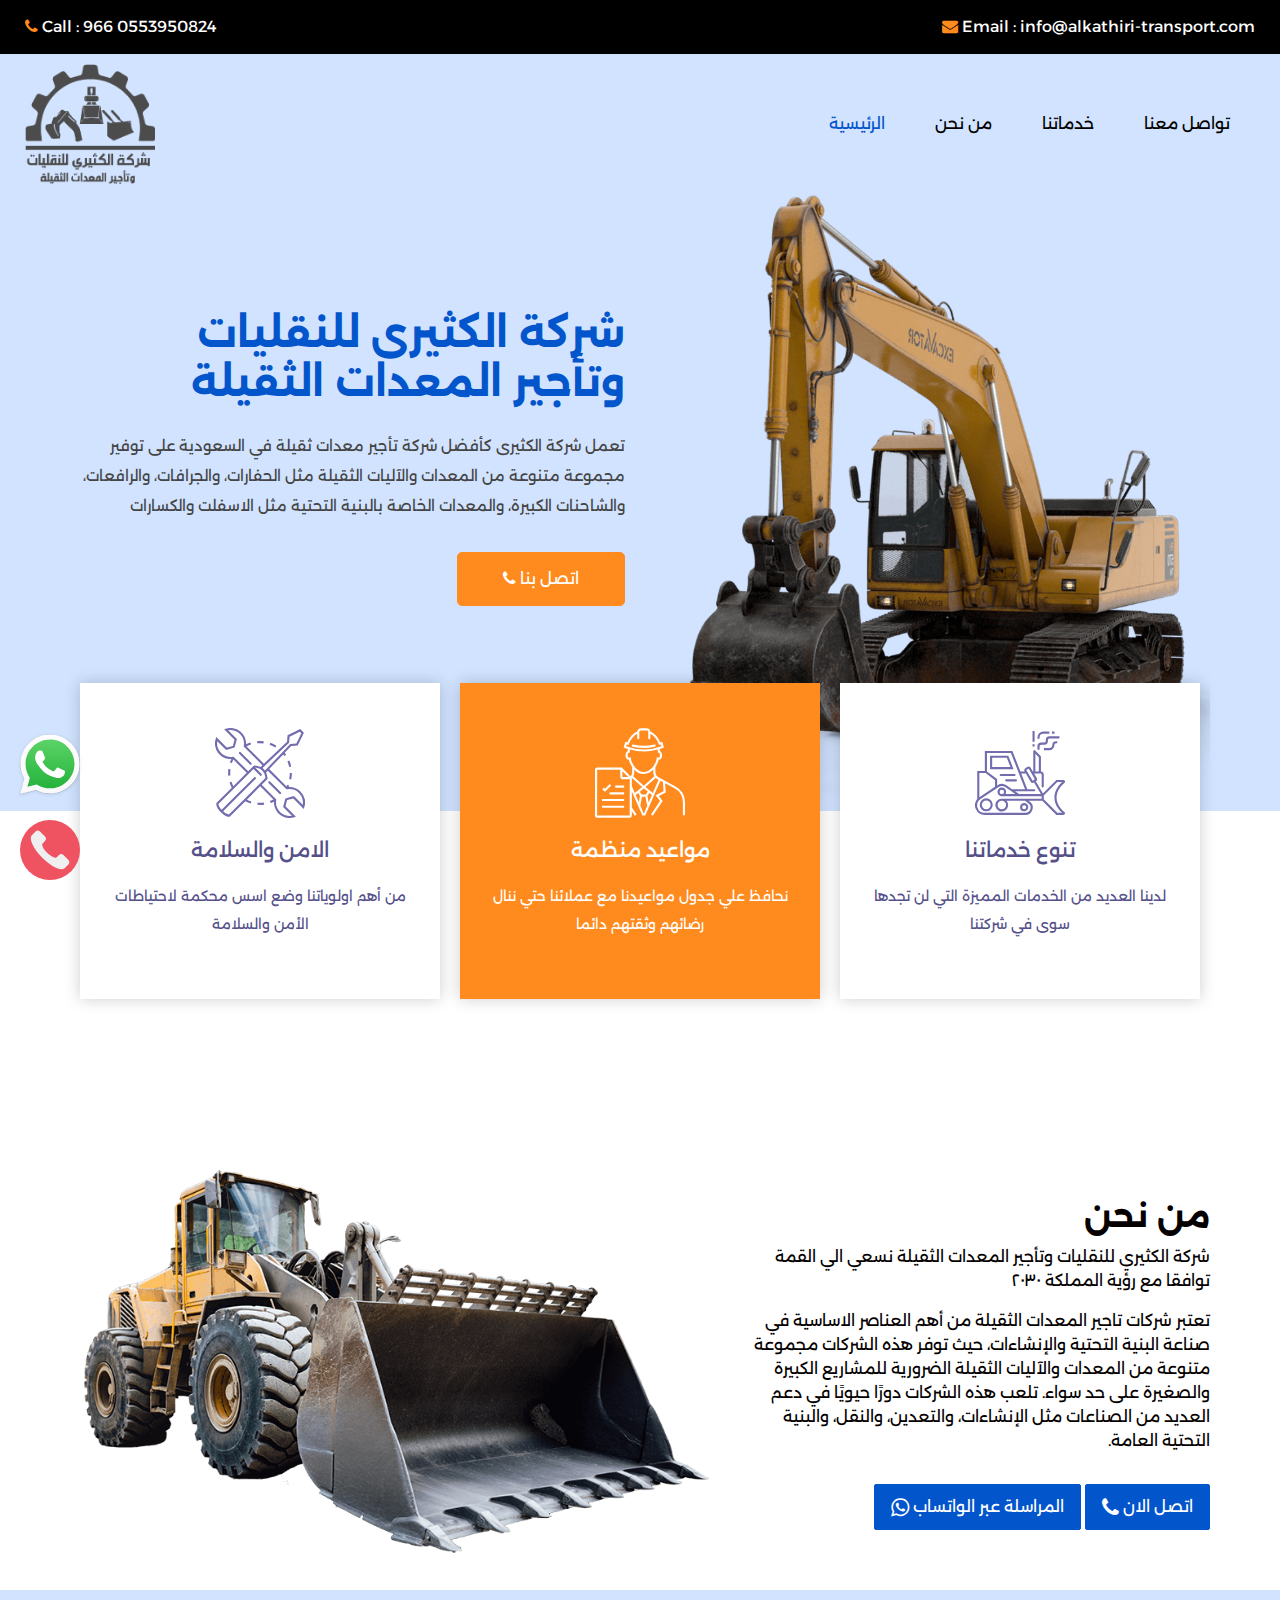
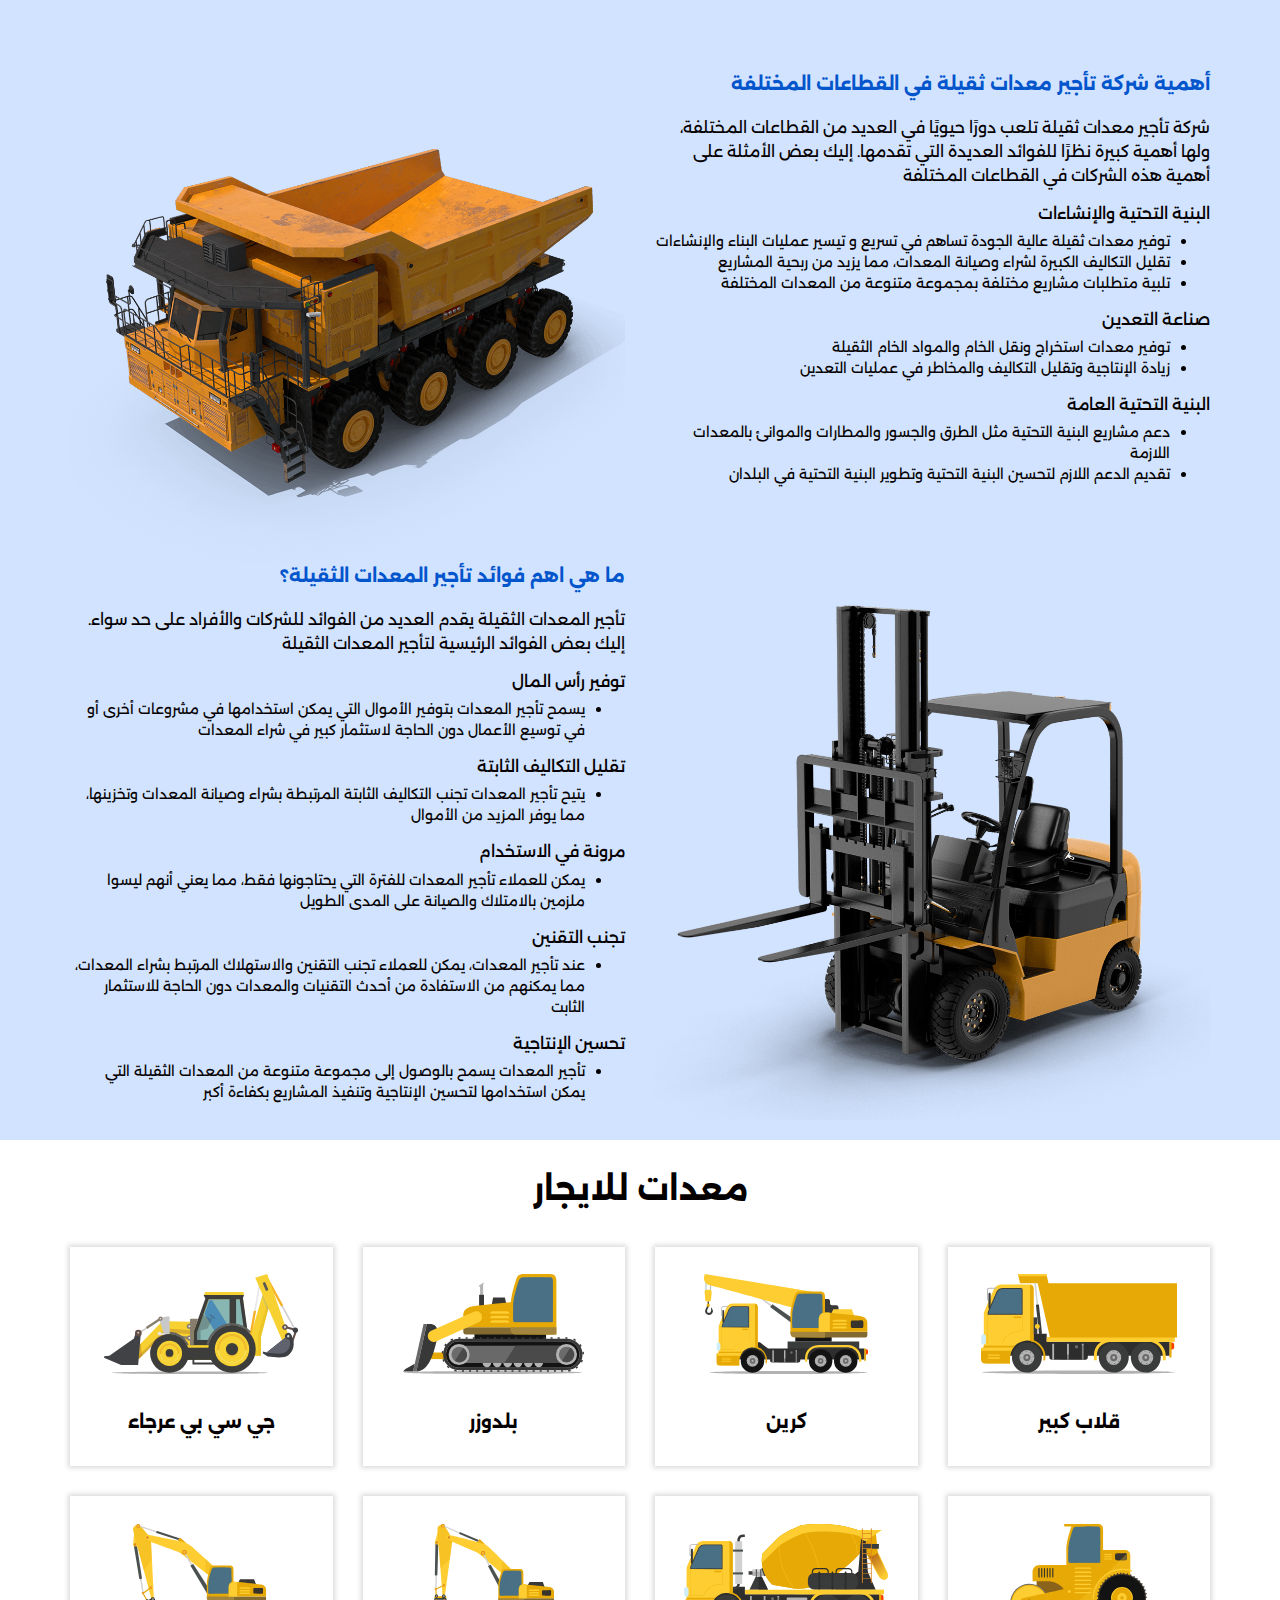
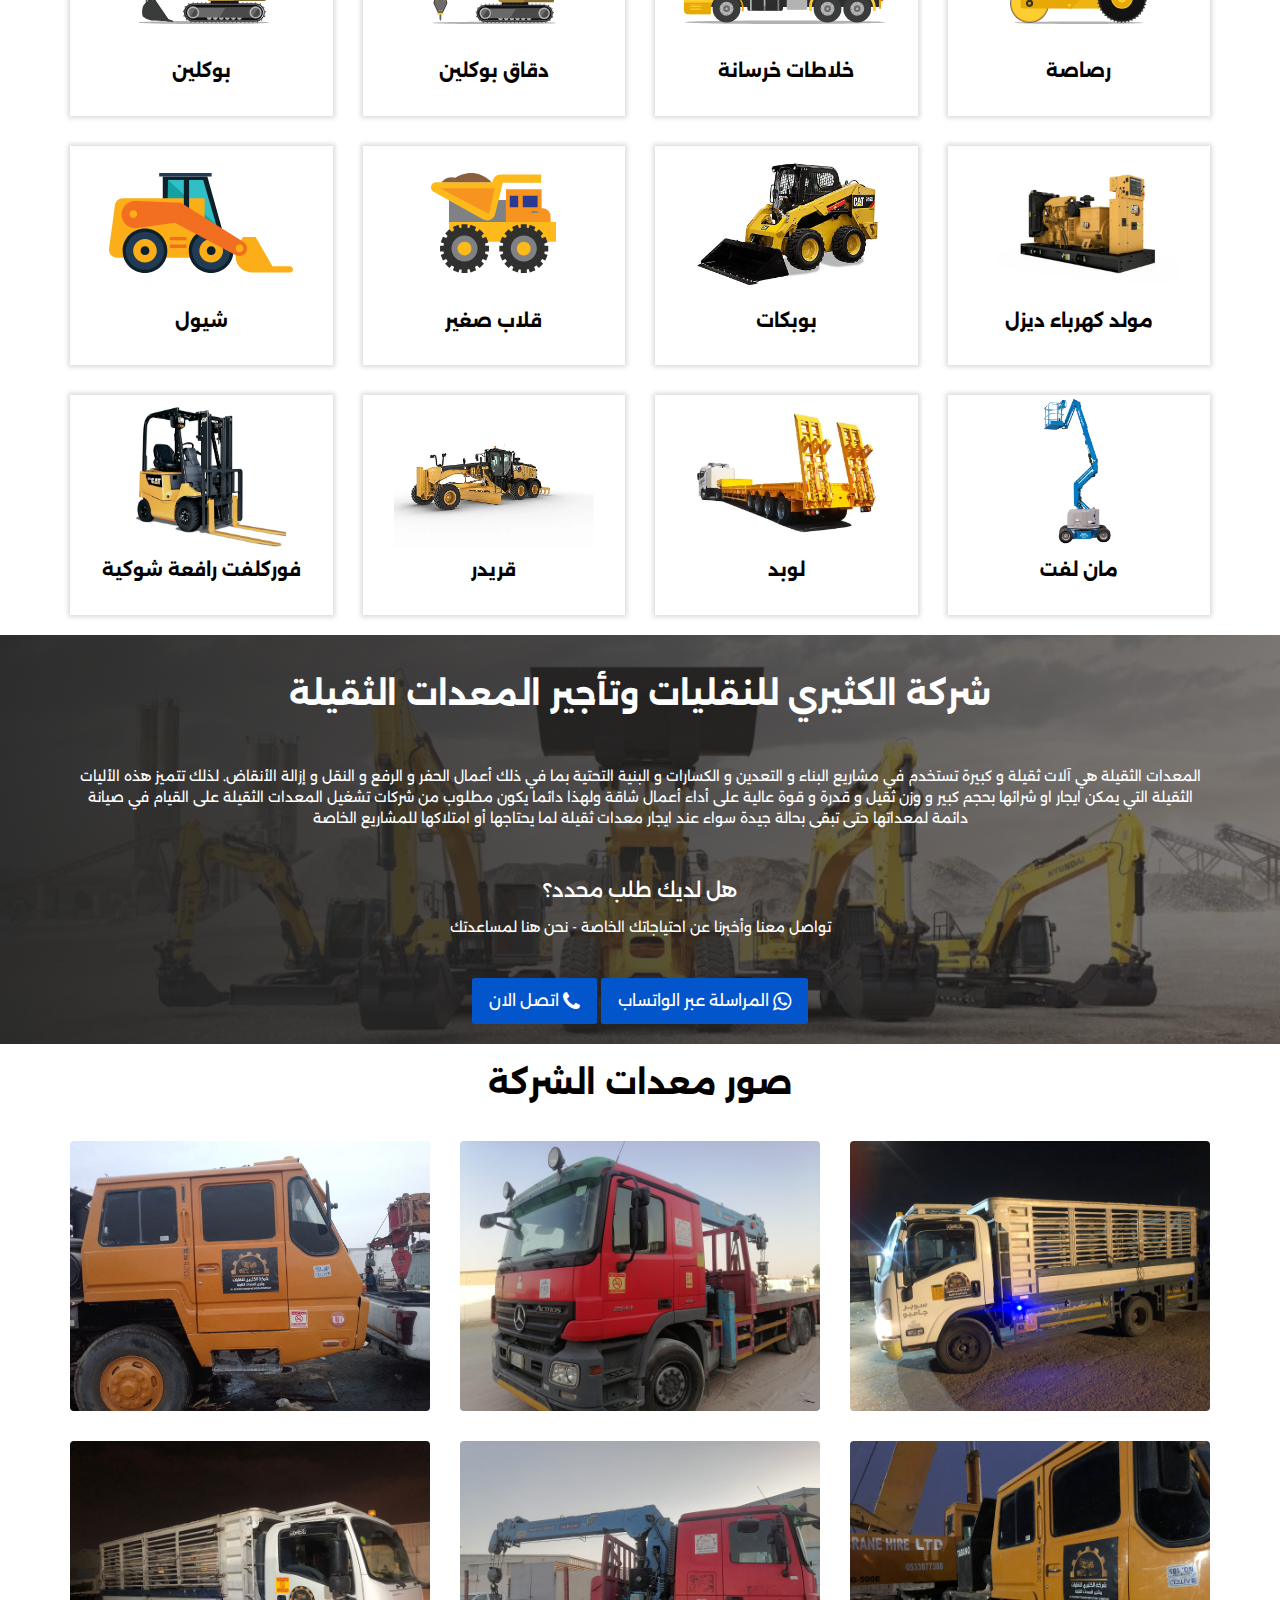
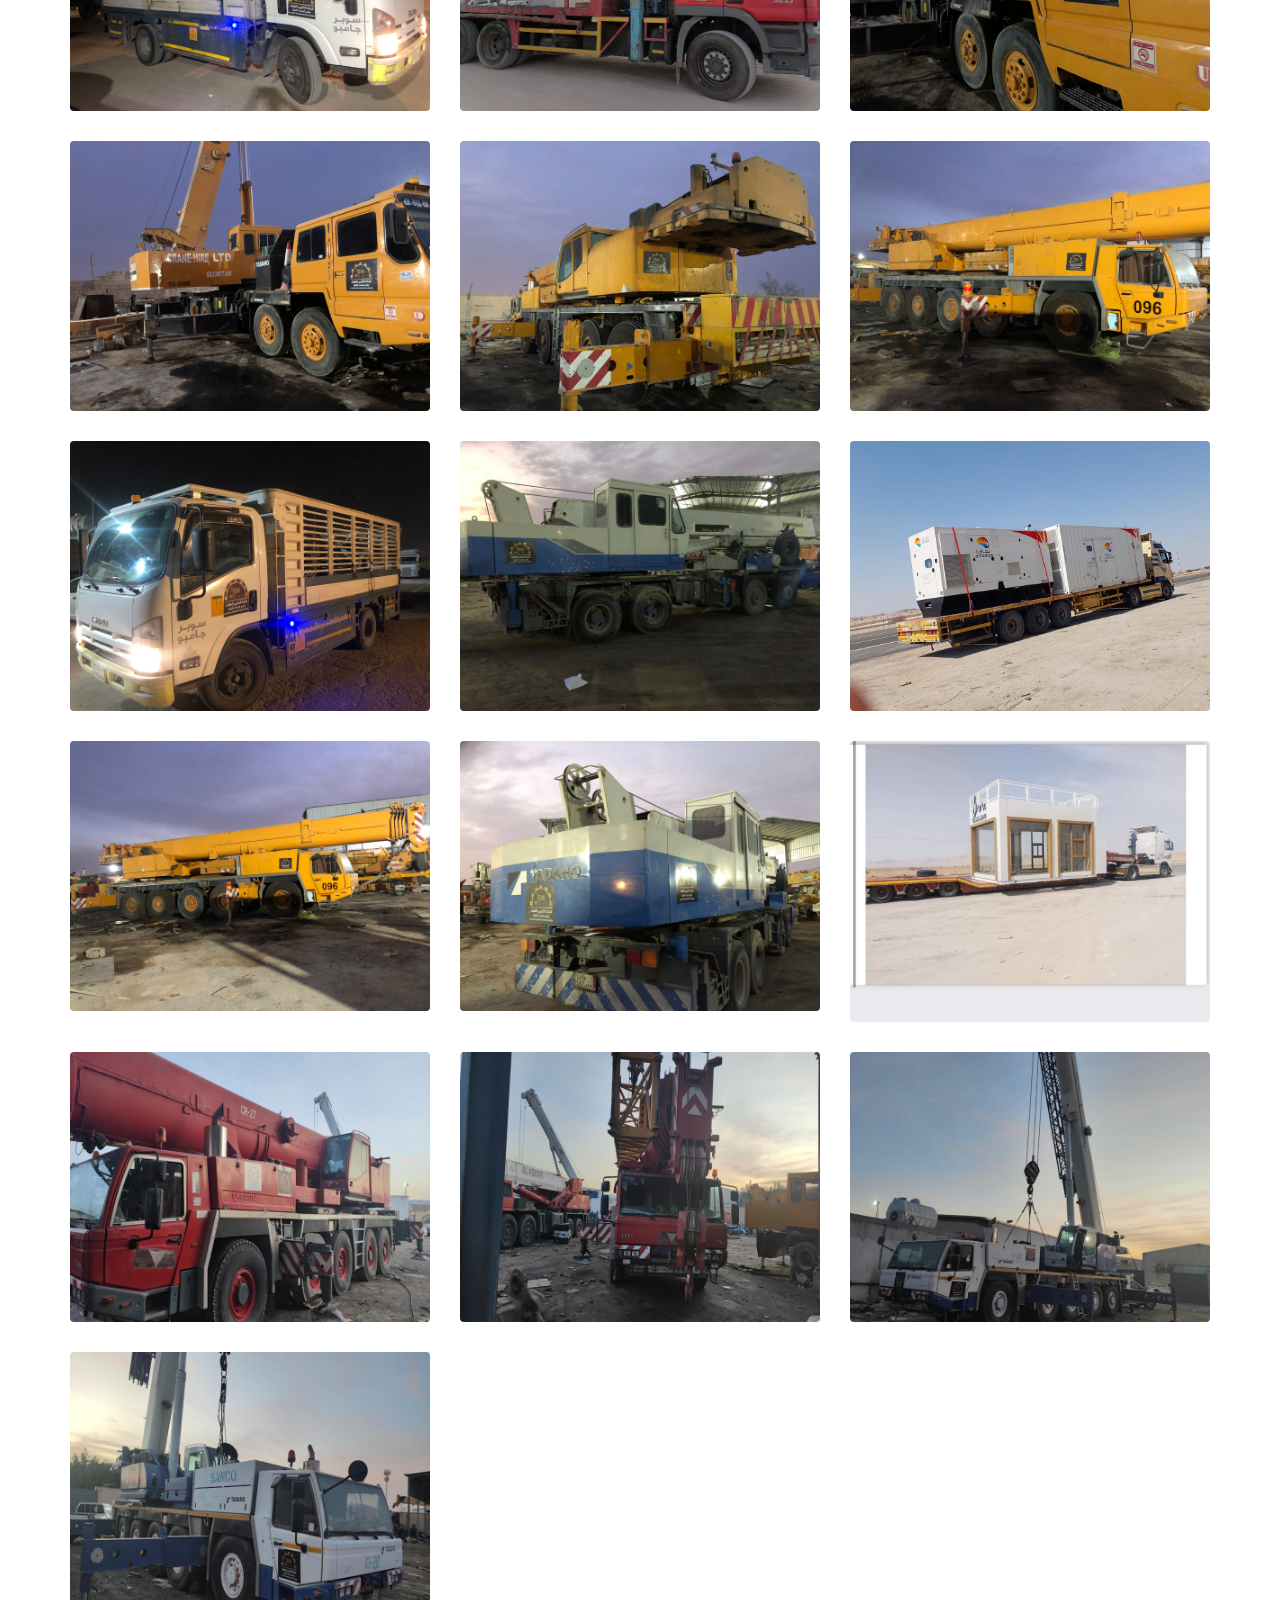
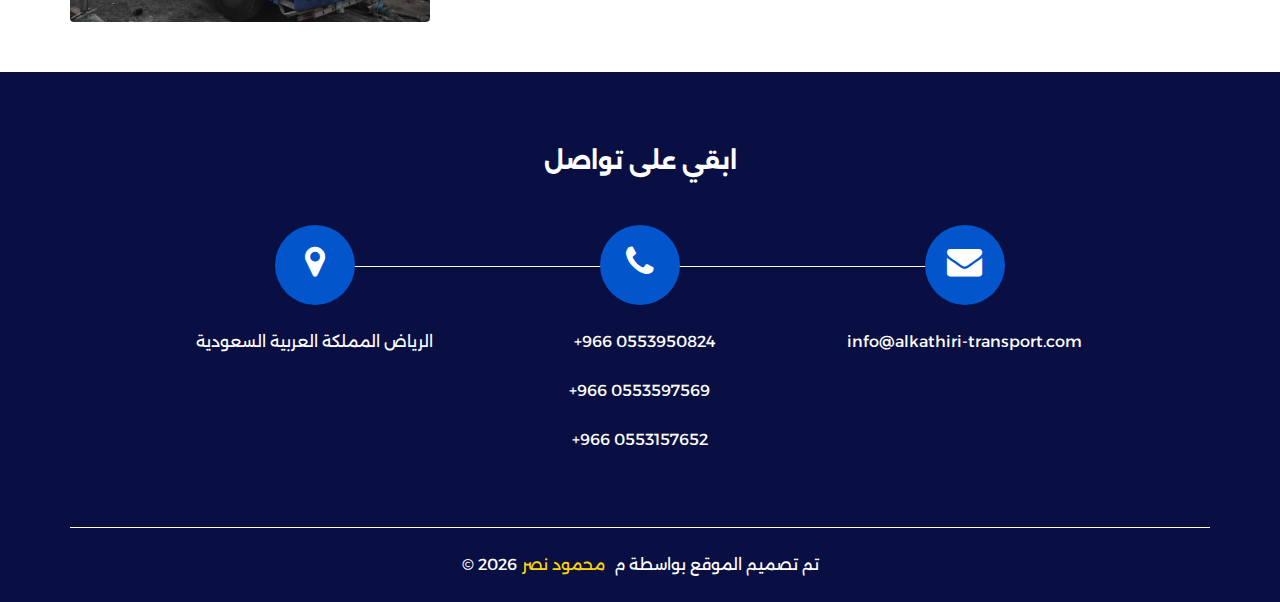
==== index.html @ 9ab872cb "first App" ====
<!DOCTYPE html>
<html>

<head>
  <!-- Basic -->
  <meta charset="utf-8" />
  <meta http-equiv="X-UA-Compatible" content="IE=edge" />
  <!-- Mobile Metas -->
  <meta name="viewport" content="width=device-width, initial-scale=1, shrink-to-fit=no" />
  <!-- Site Metas -->
  <meta name="keywords" content="
                                شركة نقليات,
                                شركة نقليات تريلات,
                                ارقام البسامي للنقليات,
                                اسعار نقليات البسامي,
                                اسعار نقليات الرسام,
                                اسعار نقليات الفايز,
                                العايد للنقليات,
                                باخشوين للنقليات,
                                تتبع نقليات البسامي,
                                سعر نقليات البسامي,
                                شحن الرشيد الاحساء,
                                شركة السلطان للنقليات,
                                شركة المقيطيب للنقليات,
                                شركة سلطان للنقليات,
                                شركة فيصل الدوسري للنقليات,
                                شركة نقليات قلابات,
                                شركة نقليات للبيع,
                                للبيع شركة نقليات,
                                مؤسسة ركن المنال للنقليات,
                                مؤسسة نقليات للبيع,
                                نقليات البسامي الدولية,
                                نقليات البسامي الشفا,
                                نقليات البسامي للسيارات,
                                نقليات الجازع,
                                نقليات الحبردي,
                                نقليات الرشيد عبر القوافل,
                                نقليات السيف المحمدية,
                                نقليات المشهور,
                                نقليات رواحل,
                                نقليات عبر القوافل الرشيد,
                                هاتف نقليات البسامي
" />
  <meta name="description" content="
  تعمل شركة الكثيري كأفضل شركة تأجير معدات ثقيلة في السعودية على توفير مجموعة متنوعة من المعدات والآليات الثقيلة مثل الحفارات، والجرافات، والرافعات، والشاحنات الكبيرة، والمعدات الخاصة بالبنية التحتية مثل الاسفلت والكسارات
  " />
  <meta name="author" content="Mahmoud Nasr" />

  <title>شركة الكثيري للنقليات وتأجير المعدات الثقيلة</title>
  <link rel="icon" type="image/x-icon" href="/images/Logo/Logo.png">

  <!-- Google Fonts -->
  <link rel="preconnect" href="https://fonts.googleapis.com">
  <link rel="preconnect" href="https://fonts.gstatic.com" crossorigin>
  <link href="https://fonts.googleapis.com/css2?family=Alexandria:wght@100;200;300;400;500;600;700;800;900&display=swap"
    rel="stylesheet">
  <!-- slider stylesheet -->
  <link rel="stylesheet" type="text/css"
    href="https://cdnjs.cloudflare.com/ajax/libs/OwlCarousel2/2.3.4/assets/owl.carousel.min.css" />
  <!-- bootstrap core css -->
  <link rel="stylesheet" type="text/css" href="css/bootstrap.css" />
  <!-- font awesome style -->
  <link rel="stylesheet" type="text/css" href="css/font-awesome.min.css" />
  <!-- Custom styles for this template -->
  <link href="css/style.css" rel="stylesheet" />
  <!-- responsive style -->
  <link href="css/responsive.css" rel="stylesheet" />

</head>

<body>
  <div class="hero_area">
    <!-- header section strats -->
    <header class="header_section">
      <div class="header_top">
        <div class="container-fluid">
          <div class="contact_nav">
            <a href="tel:0553950824">
              <i class="fa fa-phone" aria-hidden="true"></i>
              <span>
                Call : 966 0553950824
              </span>
            </a>
            <a href="mailto:info@alkathiri-transport.com">
              <i class="fa fa-envelope" aria-hidden="true"></i>
              <span>
                Email : info@alkathiri-transport.com
              </span>
            </a>
          </div>
        </div>
      </div>
      <div class="header_bottom">
        <div class="container-fluid">
          <nav class="navbar navbar-expand-lg custom_nav-container ">
            <a class="navbar-brand" href="index.html">
              <img src="images/Logo/Logo.png" alt="Img Load Erorr" title="شركة الكثيري للنقليات 0553950824">
            </a>

            <button class="navbar-toggler" type="button" data-toggle="collapse" data-target="#navbarSupportedContent"
              aria-controls="navbarSupportedContent" aria-expanded="false" aria-label="Toggle navigation">
              <span class=""> </span>
            </button>

            <div class="collapse navbar-collapse" id="navbarSupportedContent">
              <ul class="navbar-nav ">
                <li class="nav-item active">
                  <a class="nav-link" href="index.html">الرئيسية <span class="sr-only">(current)</span></a>
                </li>
                <li class="nav-item">
                  <a class="nav-link" href="about.html"> من نحن</a>
                </li>
                <li class="nav-item">
                  <a class="nav-link" href="service.html">خدماتنا</a>
                </li>
                <li class="nav-item">
                  <a class="nav-link" href="contact.html">تواصل معنا</a>
                </li>
              </ul>
            </div>
          </nav>
        </div>
      </div>
    </header>
    <!-- end header section -->
    <!-- slider section -->
    <section class="slider_section ">
      <div class="container ">
        <div class="row">
          <div class="col-md-6 ">
            <div class="detail-box">
              <h1>
                شركة الكثيرى للنقليات
                <br />
                وتأجير المعدات الثقيلة
              </h1>
              <p>
                تعمل شركة الكثيرى كأفضل شركة تأجير معدات ثقيلة في السعودية على توفير مجموعة متنوعة من المعدات والآليات
                الثقيلة مثل الحفارات، والجرافات، والرافعات، والشاحنات الكبيرة، والمعدات الخاصة بالبنية التحتية مثل
                الاسفلت والكسارات
              </p>
              <a href="tel:0553950824">
                <i class="fa fa-phone" aria-hidden="true"></i>
                اتصل بنا
              </a>
            </div>
          </div>
          <div class="col-md-6">
            <div class="img-box">
              <img src="images/headerImg/SliderImg.png" alt="Img Load Erorr" title="شركة الكثيري للنقليات 0553950824">
            </div>
          </div>
        </div>
      </div>
    </section>
    <!-- end slider section -->
  </div>

  <!-- feature section -->
  <section class="feature_section">
    <div class="container">
      <div class="feature_container">
        <div class="box">
          <div class="img-box">
            <svg data-name="icons [expand]" enable-background="new 0 0 511.995 511.995" height="512" width="512"
              xmlns="http://www.w3.org/2000/svg" viewBox="0 0 278.59 278.59">
              <path
                d="M264.51 196.41a48.07 48.07 0 00-36.41-14c.61-1.26 1.22-2.51 1.77-3.78l-6-2.62c-.71 1.63-1.59 3.19-2.41 4.79l-53.63-53.59 43.25-45.56c1.28 1.59 2.61 3.17 3.77 4.81l5.36-3.76c-1.41-2-2.94-4-4.53-5.9l20.23-21.31 20.13-1.45 19.2-39.24-11.49-11.49-39.24 19.2-1.45 20.14-71.69 68-53.6-53.6a90.31 90.31 0 0113.89-5.8l-2-6.25a96.24 96.24 0 00-13.52 5.65A48 48 0 0033.28 2.37l-5.11 1.64 32.32 32.33-5.11 19.06-19.07 5.12L3.98 28.19 2.35 33.3a48 48 0 0048.21 62.87 96.37 96.37 0 00-4.42 10.37l6.17 2.17a90 90 0 014.79-10.94l41 41-41.3 41.3a90.53 90.53 0 01-5.66-13.91l-6.27 1.9a98.26 98.26 0 007.05 16.9L5.07 231.65l-.7.71-.19 1c-.23 1.12-1.7 11.42 14 27.08 12.58 12.58 21.7 14.1 25.38 14.1a9.92 9.92 0 001.71-.13l1-.19 47.51-47.5a98.16 98.16 0 0016.89 7.05l1.91-6.27a91.71 91.71 0 01-13.92-5.67l41.3-41.3 41 41a91.68 91.68 0 01-10.95 4.79l2.17 6.17a97.61 97.61 0 0010.37-4.43 48 48 0 0047.94 50.56 48.82 48.82 0 0014.93-2.34l5.11-1.64-32.33-32.33 5.12-19.06 19.06-5.12 32.33 32.33 1.64-5.11a48.11 48.11 0 00-11.84-48.94zm-35.1-150.76l1.36-18.9 31.65-15.49 4.88 4.88-15.47 31.67-18.9 1.36-78.17 82.35a32.45 32.45 0 00-3.5-4.18 34.25 34.25 0 00-4.18-3.51zm-172.07 43l-1.7.31A41.55 41.55 0 017.23 40.65l27.12 27.12 26.37-7.07 7.11-26.35L40.72 7.23a41.54 41.54 0 0148.31 48.42l-.31 1.69 57.9 57.9-5.47 5.19a50.74 50.74 0 00-18.9-4.53h-1.38l-18.19 18.19zM43.18 267.97c-2.22-.12-8.66-1.38-18-9.93L127.83 155.4l-4.63-4.63L20.54 253.41c-8.59-9.4-9.82-15.85-9.94-18l108.57-108.58 20.38 20.38a3.28 3.28 0 004.64-4.63l-20-20c4.4.42 15.19 2.16 22.42 9.38 7.6 7.6 9.15 19.23 9.46 23.12zm228.18-30.06l-27.13-27.12-26.4 7.07-7 26.37 27.12 27.12a41.54 41.54 0 01-48.35-48.41l.31-1.69-45.35-45.35 18.19-18.18v-1.38a50.54 50.54 0 00-4.53-18.91l5.19-5.47 57.9 57.9 1.69-.31a41.56 41.56 0 0148.42 48.36z" />
              <path
                d="M79.46 74.82a3.28 3.28 0 00-4.63 4.63l33.15 33.2a3.27 3.27 0 004.63-4.62zm90.94 90.94a3.28 3.28 0 00-4.64 4.63l33.37 33.37a3.274 3.274 0 104.63-4.63zM150.13 47.74l.76-6.5a101.15 101.15 0 00-20.8-.25l.6 6.52a94.28 94.28 0 0119.44.23zm39.92 6.91a98.31 98.31 0 00-18.87-8.77l-2.11 6.2a91.05 91.05 0 0117.6 8.18zm-58.47 176.5l-.55 6.5c2.73.23 5.51.34 8.26.34a100.72 100.72 0 0012.53-.78l-.81-6.5a93.58 93.58 0 01-19.43.44zM41.35 126.76a100.25 100.25 0 00-.78 12.53c0 2.73.12 5.51.34 8.26l6.52-.54c-.2-2.54-.31-5.12-.31-7.72a94.76 94.76 0 01.73-11.71zm188.66-26.49l-6 2.6a91.75 91.75 0 015.62 17.89l6.42-1.31a99.08 99.08 0 00-6.04-19.18zm8.01 39.17h-6.55a92.64 92.64 0 01-1.92 18.67l6.42 1.32a99.68 99.68 0 002.05-19.99z" />
            </svg>
          </div>
          <h5 class="name"> الامن والسلامة </h5>
          <p class="dec">من أهم اولوياتنا وضع اسس محكمة لاحتياطات الأمن والسلامة</p>
        </div>
        <div class="box active">
          <div class="img-box">
            <svg data-name="icons [expand]" enable-background="new 0 0 511.995 511.995" height="512" width="512"
              xmlns="http://www.w3.org/2000/svg" viewBox="0 0 274.55 272.85">
              <path
                d="M49.63 174.71l-4.56-4.56-14.69 14.68-3.77-3.77-4.56 4.57 8.33 8.33 19.25-19.25zm12.17.21h27.1v6.45H61.8zm-17.17 20.36H88.9v6.45H44.63zm-23.05 20.36H88.9v6.45H21.58zm0 20.36H88.9v6.45H21.58zM185.15 52.18a3.22 3.22 0 00-3.85-2.46 144.79 144.79 0 01-65 0 3.23 3.23 0 00-1.39 6.31 151.68 151.68 0 0067.74 0 3.24 3.24 0 002.5-3.85z" />
              <path
                d="M245.48 177.25l-53.09-28.58a15.39 15.39 0 01-8.07-13.52v-17c5.46-8 8.8-16.46 9.78-22.21 5.65-.2 10.19-5.33 10.19-11.61v-4.62a11.75 11.75 0 00-6.37-10.65c-.07-1.93-.25-3.87-.49-5.79 6.18-2 9.92-3.63 10.31-3.8l2.59-1.16-5.06-16.94-5.92 1.91c-6.17-15.49-17.18-27.5-30.66-33.61-.71-5.46-5-9.68-10.13-9.68H139.1c-5.16 0-9.41 4.21-10.13 9.67-13.42 6.1-24.42 18.12-30.63 33.63l-6-1.91-5.06 16.9 2.59 1.16c.4.17 4.16 1.82 10.39 3.82-.22 1.93-.48 3.87-.54 5.76a11.75 11.75 0 00-6.42 10.66v4.62c0 6.28 4.54 11.41 10.2 11.61 1 5.76 4.32 14.27 9.8 22.26v17a15.12 15.12 0 01-5.22 11.35l-26.5-26.5h-75a6.67 6.67 0 00-6.67 6.67v139.49a6.67 6.67 0 006.67 6.67h99.11a6.67 6.67 0 006.67-6.67V253.3l9.19 13.65 5.4-3.58-14.5-21.68v-48.75l32 73.51h8.76l46.34-106.59 7.42 4 2.14 28.33-24.28 12 13.55 17.77-27.65 41.41 5.37 3.59 30.24-45.25-11.6-15.21 21.16-10.46-2.15-28.55 28.67 15.44a48.74 48.74 0 0125.68 43v39.25h6.45v-39.27a55.19 55.19 0 00-29.07-48.66zM96.69 49.54l5.6 1.8 1-3c4.93-14.12 14.09-25.33 25.49-31.48v12.92a3.23 3.23 0 106.45 0v-18.5c0-2.62 1.76-4.83 3.83-4.83h19.49c2.11 0 3.83 2.17 3.83 4.83v18.53a3.23 3.23 0 106.45 0V16.9c11.42 6.16 20.59 17.36 25.52 31.47l1 3 5.58-1.8 1.51 5.06a149.11 149.11 0 01-107.32 0zm7.21 39.93c-2.26 0-4.09-2.32-4.09-5.17v-4.62c0-2.55 1.6-4.8 3.64-5.11l2.73-.51v-2.77c0-2 .14-4.08.35-6.18a153.87 153.87 0 0084.61 0 59.28 59.28 0 01.41 6.26v2.76l2.73.43c2 .31 3.61 2.56 3.61 5.11v4.62c0 2.85-1.84 5.17-4.1 5.17h-5.84v3.22c0 8.66-14.25 40.44-39.15 40.44s-39.11-31.75-39.11-40.43v-3.22zm44.9 50.11c11.94 0 21.68-5.8 29.06-13.46v9a21.75 21.75 0 003.13 11.25l-32.15 28.85-32.2-28.85a21.6 21.6 0 003.16-11.23v-9c7.37 7.67 17.1 13.44 29 13.44zm6.21 62.49h-12.78l-5.68-8.64 12.32-9.74 12.06 9.52zm-71.46-71.08l17.85 17.85-17.85-.15zM6.46 266.18l.21-139.75h70.4v22.26a6.67 6.67 0 006.67 6.67h22.25l-.21 111zm105.99-114.81h.1l31.29 28-22.51 17.8-8.88-20.41zm19 46.06l5.68 8.57-3.4 19.55-9.69-22.28zm17.38 62.94l-10.44-24 4.82-27.81h10.78l5 28.54zm14.81-34l-3.53-20.25 5.85-8.84 7.69 6.07zm12.67-29.14l-22.48-17.75 31.29-28.11a21.78 21.78 0 004.2 3l4.55 2.45z" />
            </svg>
          </div>
          <h5 class="name"> مواعيد منظمة </h5>
          <p class="dec">نحافظ علي جدول مواعيدنا مع عملائنا حتي ننال رضائهم وثقتهم دائما</p>
        </div>
        <div class="box">
          <div class="img-box">
            <svg data-name="icons [expand]" enable-background="new 0 0 511.995 511.995" height="512" width="512"
              xmlns="http://www.w3.org/2000/svg" viewBox="0 0 301.23 280.82">
              <path
                d="M37.66 224.98a21.87 21.87 0 1021.86 21.9 21.89 21.89 0 00-21.86-21.9zm0 36.65a14.79 14.79 0 1114.81-14.75 14.81 14.81 0 01-14.81 14.75zm126.95 7.08a13.84 13.84 0 10-13.84-13.83 13.85 13.85 0 0013.84 13.83zm0-20.6a6.76 6.76 0 11-6.76 6.76 6.77 6.77 0 016.76-6.76z" />
              <path
                d="M272.98 222.23c0-24.3 18.32-42.08 26.19-48.6a5.63 5.63 0 00-3.59-10h-23l-45.2 45.25-24-40.7.57-.34a7.62 7.62 0 002.69-10.44l-8.94-15.17h21.62a3.75 3.75 0 013.8 3.79v39.64a3.54 3.54 0 007.08 0v-39.64a10.85 10.85 0 00-9.55-10.74v-49.4a3.54 3.54 0 00-1-2.5L201.07 64.8a3.54 3.54 0 00-6 2.5v67.88h-1.6l-6.81-11.55a8.78 8.78 0 00-12-3.11l-5.19 3.03a8.73 8.73 0 00-3.32 11.6h-14.18l-26.81-68.71H32.91v67.27H7.47v93.89a32.51 32.51 0 0025 53.22h135.89a24.93 24.93 0 0014.23-45.39l-2.93-2h45.52l47.41 47.41h23a5.62 5.62 0 003.59-10c-7.88-6.52-26.2-24.3-26.2-48.61zM202.04 75.82l11.51 11.5v47.83h-11.51zm-29.75 54.88a1.69 1.69 0 01.78-1.05l5.19-3.06a1.75 1.75 0 011.3-.18 1.73 1.73 0 011 .79l19.92 33.8a.59.59 0 01-.19.74l-7.2 4.25a.54.54 0 01-.74-.2l-19.88-33.8a1.68 1.68 0 01-.18-1.29zm-2 11.53l16 27.16a7.64 7.64 0 0010.44 2.7l.53-.31 23.21 39.29H147.6l-13.55-9.43h64.42a3.54 3.54 0 100-7.08h-23.32l-20.42-52.33zm-50-68.71l47.23 121h-43.65l-18.69-13a26.42 26.42 0 00-29.62-.38l-1.48 1v-21.26l-34.05-25.62V73.52zm-84.74 67.27l31.42 23.63v22.38l-52.28 34.36-.13.1v-80.47zm143 100.45a17.85 17.85 0 01-10.19 32.5H32.47a24.9 24.9 0 01-24.3-18.11c-2.51-8.37-1.29-20.87 10.39-28.56l60.84-40a19.34 19.34 0 0121.7.27l34.06 23.7h-33a14.33 14.33 0 002.13-7.47 14.56 14.56 0 10-14.55 14.55H223.1v8.16H89.81a21.41 21.41 0 1015.66 7.11h61.8zm-88.74-30.17a7.48 7.48 0 117.47-7.47 7.48 7.48 0 01-7.47 7.47zm14.11 36.44a14.12 14.12 0 11-14.11-14.12 14.13 14.13 0 0114.11 14.12zm171.6 26.21l-45.34-45.33v-12.31l45.34-45.34h16.17c-9.57 8.66-25.79 27-25.79 51.49s16.22 42.83 25.79 51.49z" />
              <path
                d="M111.4 82.62h-61v45h78.57zM57.47 89.7h49.1l12 30.87h-61.1zm25.11 57.36a3.54 3.54 0 003.55 3.54h46.11a3.54 3.54 0 000-7.08H86.13a3.55 3.55 0 00-3.55 3.54zm18.21 17.97a3.53 3.53 0 003.54 3.54h32.77a3.54 3.54 0 100-7.08h-32.77a3.54 3.54 0 00-3.54 3.54zM216.11 50.98a5.38 5.38 0 015.37-5.37h10.45a12.13 12.13 0 0012.12-12.12v-3.54a5.38 5.38 0 015.38-5.38h33.15v-7.08h-33.11a12.47 12.47 0 00-12.46 12.46v3.54a5 5 0 01-5 5h-10.54a12.46 12.46 0 00-12.45 12.45v11.47h7.08zM257.68 1.8h8.4v7.08h-8.4zm-41.57 19.53a12.47 12.47 0 0112.46-12.45h20.25V1.8h-20.25a19.55 19.55 0 00-19.54 19.53v4.77h7.08zM192.48 0h7.08v36.16h-7.08zm0 44.17h7.08v7.85h-7.08zm66.24 2.46a10.16 10.16 0 01-10.15 10.15H230.7v7.1h17.87a17.25 17.25 0 0017.23-17.23 5.75 5.75 0 015.74-5.74h3.59v-7.08h-3.59a12.83 12.83 0 00-12.82 12.8z" />
            </svg>
          </div>
          <h5 class="name"> تنوع خدماتنا </h5>
          <p class="dec">لدينا العديد من الخدمات المميزة التي لن تجدها سوى في شركتنا</p>
        </div>
      </div>
    </div>
  </section>

  <!-- end feature section -->

  <!-- about section -->
  <section class="about_section layout_padding-bottom">
    <div class="container">
      <div class="row">
        <div class="col-lg-5 col-md-6">
          <div class="detail-box">
            <h2>
              من نحن
            </h2>
            <p>
              شركة الكثيري للنقليات وتأجير المعدات الثقيلة نسعي الي القمة توافقا مع رؤية المملكة ٢٠٣٠
            </p>
            <p>
              تعتبر شركات تاجير المعدات الثقيلة من أهم العناصر الاساسية في صناعة البنية التحتية والإنشاءات، حيث توفر هذه
              الشركات مجموعة متنوعة من المعدات والآليات الثقيلة الضرورية للمشاريع الكبيرة والصغيرة على حد سواء. تلعب هذه
              الشركات دورًا حيويًا في دعم العديد من الصناعات مثل الإنشاءات، والتعدين، والنقل، والبنية التحتية العامة.
            </p>
            <a href="tel:0553950824">اتصل الان <i class="fa fa-phone fa-lg" aria-hidden="true"></i></a>
            <a href="https://wa.me/+966553950824" target="_blank">المراسلة عبر الواتساب <i class="fa fa-whatsapp fa-lg"
                aria-hidden="true"></i></a>
          </div>
        </div>
        <div class="col-lg-7 col-md-6">
          <div class="img-box">
            <img src="images/about/AboutImg.png" alt="Img Load Erorr" title="شركة الكثيري للنقليات 0553950824">
          </div>
        </div>
      </div>
    </div>
  </section>
  <!-- end about section -->


  <!-- professional section -->

  <section class="professional_section layout_padding">
    <div class="container">
      <div class="row">
        <div class="col-md-6">
          <div class="img-box">
            <img src="images/about/AboutImg2.png" alt="Img Load Erorr" title="شركة الكثيري للنقليات 0553950824">
          </div>
        </div>
        <div class="col-md-6 ">
          <div class="detail-box">
            <h2>أهمية شركة تأجير معدات ثقيلة في القطاعات المختلفة</h2>
            <p>
              شركة تأجير معدات ثقيلة تلعب دورًا حيويًا في العديد من القطاعات المختلفة، ولها أهمية كبيرة نظرًا للفوائد
              العديدة التي تقدمها. إليك بعض الأمثلة على أهمية هذه الشركات في القطاعات المختلفة
            </p>
            <h6>البنية التحتية والإنشاءات</h6>
            <ul>
              <li>توفير معدات ثقيلة عالية الجودة تساهم في تسريع و تيسير عمليات البناء والإنشاءات</li>
              <li>تقليل التكاليف الكبيرة لشراء وصيانة المعدات، مما يزيد من ربحية المشاريع</li>
              <li>تلبية متطلبات مشاريع مختلفة بمجموعة متنوعة من المعدات المختلفة</li>
            </ul>
            <h6>صناعة التعدين</h6>
            <ul>
              <li>توفير معدات استخراج ونقل الخام والمواد الخام الثقيلة</li>
              <li>زيادة الإنتاجية وتقليل التكاليف والمخاطر في عمليات التعدين</li>
            </ul>
            <h6>البنية التحتية العامة</h6>
            <ul>
              <li>دعم مشاريع البنية التحتية مثل الطرق والجسور والمطارات والموانئ بالمعدات اللازمة</li>
              <li>تقديم الدعم اللازم لتحسين البنية التحتية وتطوير البنية التحتية في البلدان</li>
            </ul>
          </div>
        </div>
        <div class="col-md-6 ">
          <div class="detail-box">
            <h2> ما هي اهم فوائد تأجير المعدات الثقيلة؟</h2>
            <p>
              تأجير المعدات الثقيلة يقدم العديد من الفوائد للشركات والأفراد على حد سواء. إليك بعض الفوائد الرئيسية
              لتأجير المعدات الثقيلة
            </p>
            <h6>توفير رأس المال</h6>
            <ul>
              <li>يسمح تأجير المعدات بتوفير الأموال التي يمكن استخدامها في مشروعات أخرى أو في توسيع الأعمال دون الحاجة
                لاستثمار كبير في شراء المعدات</li>
            </ul>
            <h6>تقليل التكاليف الثابتة</h6>
            <ul>
              <li>يتيح تأجير المعدات تجنب التكاليف الثابتة المرتبطة بشراء وصيانة المعدات وتخزينها، مما يوفر المزيد من
                الأموال</li>
            </ul>
            <h6>مرونة في الاستخدام</h6>
            <ul>
              <li>يمكن للعملاء تأجير المعدات للفترة التي يحتاجونها فقط، مما يعني أنهم ليسوا ملزمين بالامتلاك والصيانة
                على المدى الطويل</li>
            </ul>
            <h6>تجنب التقنين</h6>
            <ul>
              <li>عند تأجير المعدات، يمكن للعملاء تجنب التقنين والاستهلاك المرتبط بشراء المعدات، مما يمكنهم من الاستفادة
                من أحدث التقنيات والمعدات دون الحاجة للاستثمار الثابت</li>
            </ul>
            <h6>تحسين الإنتاجية</h6>
            <ul>
              <li>تأجير المعدات يسمح بالوصول إلى مجموعة متنوعة من المعدات الثقيلة التي يمكن استخدامها لتحسين الإنتاجية
                وتنفيذ المشاريع بكفاءة أكبر</li>
            </ul>
          </div>
        </div>
        <div class="col-md-6">
          <div class="img-box">
            <img src="images/about/AboutImg3.png" alt="Img Load Erorr" title="شركة الكثيري للنقليات 0553950824">
          </div>
        </div>
      </div>
    </div>
  </section>

  <!-- end professional section -->

  <!-- service section -->

  <section class="service_section layout_padding">
    <div class="container ">
      <div class="heading_container heading_center">
        <h2>معدات للايجار</h2>
      </div>
      <div class="row">
        <div class="col-6 col-md-3 mx-auto">
          <div class="box ">
            <div class="img-box">
              <img src="images/services/Backhoe.svg" alt="Img Load Erorr" title="شركة الكثيري للنقليات 0553950824" />
            </div>
            <div class="detail-box">
              <h5>جي سي بي عرجاء</h5>
            </div>
          </div>
        </div>
        <div class="col-6 col-md-3 mx-auto">
          <div class="box ">
            <div class="img-box">
              <img src="images/services/Bulldozer.svg" alt="Img Load Erorr" title="شركة الكثيري للنقليات 0553950824" />
            </div>
            <div class="detail-box">
              <h5>بلدوزر</h5>
            </div>
          </div>
        </div>
        <div class="col-6 col-md-3 mx-auto">
          <div class="box ">
            <div class="img-box">
              <img src="images/services/Cranes.svg" alt="Img Load Erorr" title="شركة الكثيري للنقليات 0553950824" />
            </div>
            <div class="detail-box">
              <h5>كرين</h5>
            </div>
          </div>
        </div>
        <div class="col-6 col-md-3 mx-auto">
          <div class="box ">
            <div class="img-box">
              <img src="images/services/Dump-Truck.svg" alt="Img Load Erorr" title="شركة الكثيري للنقليات 0553950824" />
            </div>
            <div class="detail-box">
              <h5>قلاب كبير</h5>
            </div>
          </div>
        </div>
        <div class="col-6 col-md-3 mx-auto">
          <div class="box ">
            <div class="img-box">
              <img src="images/services/Excavator.svg" alt="Img Load Erorr" title="شركة الكثيري للنقليات 0553950824" />
            </div>
            <div class="detail-box">
              <h5>بوكلين</h5>
            </div>
          </div>
        </div>
        <div class="col-6 col-md-3 mx-auto">
          <div class="box ">
            <div class="img-box">
              <img src="images/services/Jackhammer.svg" alt="Img Load Erorr" title="شركة الكثيري للنقليات 0553950824" />
            </div>
            <div class="detail-box">
              <h5>دقاق بوكلين</h5>
            </div>
          </div>
        </div>
        <div class="col-6 col-md-3 mx-auto">
          <div class="box ">
            <div class="img-box">
              <img src="images/services/Mixer-Truck.svg" alt="Img Load Erorr"
                title="شركة الكثيري للنقليات 0553950824" />
            </div>
            <div class="detail-box">
              <h5>خلاطات خرسانة</h5>
            </div>
          </div>
        </div>
        <div class="col-6 col-md-3 mx-auto">
          <div class="box ">
            <div class="img-box">
              <img src="images/services/Roller.svg" alt="Img Load Erorr" title="شركة الكثيري للنقليات 0553950824" />
            </div>
            <div class="detail-box">
              <h5>رصاصة</h5>
            </div>
          </div>
        </div>
        <div class="col-6 col-md-3 mx-auto">
          <div class="box ">
            <div class="img-box">
              <img src="images/services/ico-totop.svg" alt="Img Load Erorr" title="شركة الكثيري للنقليات 0553950824" />
            </div>
            <div class="detail-box">
              <h5>شيول</h5>
            </div>
          </div>
        </div>
        <div class="col-6 col-md-3 mx-auto">
          <div class="box ">
            <div class="img-box">
              <img src="images/services/ico-why-choose-1.svg" alt="Img Load Erorr"
                title="شركة الكثيري للنقليات 0553950824" />
            </div>
            <div class="detail-box">
              <h5>قلاب صغير</h5>
            </div>
          </div>
        </div>
        <div class="col-6 col-md-3 mx-auto">
          <div class="box ">
            <div class="img-box">
              <img src="images/services/bobcat.webp" alt="Img Load Erorr" title="شركة الكثيري للنقليات 0553950824" />
            </div>
            <div class="detail-box">
              <h5>بوبكات</h5>
            </div>
          </div>
        </div>
        <div class="col-6 col-md-3 mx-auto">
          <div class="box ">
            <div class="img-box">
              <img src="images/services/diesel-generator.webp" alt="Img Load Erorr"
                title="شركة الكثيري للنقليات 0553950824" />
            </div>
            <div class="detail-box">
              <h5>مولد كهرباء ديزل</h5>
            </div>
          </div>
        </div>
        <div class="col-6 col-md-3 mx-auto">
          <div class="box ">
            <div class="img-box">
              <img src="images/services/forklift.webp" alt="Img Load Erorr" title="شركة الكثيري للنقليات 0553950824" />
            </div>
            <div class="detail-box">
              <h5>فوركلفت رافعة شوكية</h5>
            </div>
          </div>
        </div>
        <div class="col-6 col-md-3 mx-auto">
          <div class="box ">
            <div class="img-box">
              <img src="images/services/grader.webp" alt="Img Load Erorr" title="شركة الكثيري للنقليات 0553950824" />
            </div>
            <div class="detail-box">
              <h5>قريدر</h5>
            </div>
          </div>
        </div>
        <div class="col-6 col-md-3 mx-auto">
          <div class="box ">
            <div class="img-box">
              <img src="images/services/lowbed.webp" alt="Img Load Erorr" title="شركة الكثيري للنقليات 0553950824" />
            </div>
            <div class="detail-box">
              <h5>لوبد</h5>
            </div>
          </div>
        </div>
        <div class="col-6 col-md-3 mx-auto">
          <div class="box ">
            <div class="img-box">
              <img src="images/services/manLeft.webp" alt="Img Load Erorr" title="شركة الكثيري للنقليات 0553950824" />
            </div>
            <div class="detail-box">
              <h5>مان لفت</h5>
            </div>
          </div>
        </div>
      </div>
    </div>
  </section>

  <!-- end service section -->

  <!-- track section -->

  <section class="track_section layout_padding">
    <div class="track_bg_box"></div>
    <div class="container">
      <div class="row">
        <div class="col-12">
          <div class="heading_container">
            <h2>
              شركة الكثيري للنقليات وتأجير المعدات الثقيلة
            </h2>
          </div>
          <p>
            المعدات الثقيلة هي آلات ثقيلة و كبيرة تستخدم في مشاريع البناء و التعدين و الكسارات و البنية التحتية بما في
            ذلك أعمال الحفر و الرفع و النقل و إزالة الأنقاض. لذلك تتميز هذه الأليات الثقيلة التي يمكن ايجار او شرائها
            بحجم كبير و وزن ثقيل و قدرة و قوة عالية على أداء أعمال شاقة ولهذا دائما يكون مطلوب من شركات تشغيل المعدات
            الثقيلة على القيام في صيانة دائمة لمعداتها حتى تبقى بحالة جيدة سواء عند ايجار معدات ثقيلة لما يحتاجها أو
            امتلاكها للمشاريع الخاصة
          </p>
          <br />
          <h5>هل لديك طلب محدد؟</h5>
          <p>تواصل معنا وأخبرنا عن احتياجاتك الخاصة - نحن هنا لمساعدتك</p>
          <a href="tel:0553950824">اتصل الان <i class="fa fa-phone fa-lg" aria-hidden="true"></i></a>
          <a href="https://wa.me/+966553950824" target="_blank">المراسلة عبر الواتساب <i class="fa fa-whatsapp fa-lg"
              aria-hidden="true"></i></a>
        </div>
      </div>
    </div>
  </section>

  <!-- end track section -->

  <!-- Team Start -->
  <div class="layout_padding">
    <div class="container">
      <div class="heading_container heading_center">
        <h2>صور معدات الشركة</h2>
      </div>
      <div class="row">
        <div class="col-lg-4 col-md-6 col-12">
          <div class="team-item position-relative rounded overflow-hidden">
            <div class="overflow-hidden">
              <img class="img-fluid" src="images/ourMachine/1.jpeg" alt="Img Load Erorr"
                title="شركة الكثيري للنقليات 0553950824">
            </div>
          </div>
        </div>
        <div class="col-lg-4 col-md-6 col-12">
          <div class="team-item position-relative rounded overflow-hidden">
            <div class="overflow-hidden">
              <img class="img-fluid" src="images/ourMachine/2.jpeg" alt="Img Load Erorr"
                title="شركة الكثيري للنقليات 0553950824">
            </div>
          </div>
        </div>
        <div class="col-lg-4 col-md-6 col-12">
          <div class="team-item position-relative rounded overflow-hidden">
            <div class="overflow-hidden">
              <img class="img-fluid" src="images/ourMachine/3.jpeg" alt="Img Load Erorr"
                title="شركة الكثيري للنقليات 0553950824">
            </div>
          </div>
        </div>
        <div class="col-lg-4 col-md-6 col-12">
          <div class="team-item position-relative rounded overflow-hidden">
            <div class="overflow-hidden">
              <img class="img-fluid" src="images/ourMachine/4.jpeg" alt="Img Load Erorr"
                title="شركة الكثيري للنقليات 0553950824">
            </div>
          </div>
        </div>
        <div class="col-lg-4 col-md-6 col-12">
          <div class="team-item position-relative rounded overflow-hidden">
            <div class="overflow-hidden">
              <img class="img-fluid" src="images/ourMachine/5.jpeg" alt="Img Load Erorr"
                title="شركة الكثيري للنقليات 0553950824">
            </div>
          </div>
        </div>
        <div class="col-lg-4 col-md-6 col-12">
          <div class="team-item position-relative rounded overflow-hidden">
            <div class="overflow-hidden">
              <img class="img-fluid" src="images/ourMachine/6.jpeg" alt="Img Load Erorr"
                title="شركة الكثيري للنقليات 0553950824">
            </div>
          </div>
        </div>
        <div class="col-lg-4 col-md-6 col-12">
          <div class="team-item position-relative rounded overflow-hidden">
            <div class="overflow-hidden">
              <img class="img-fluid" src="images/ourMachine/7.jpeg" alt="Img Load Erorr"
                title="شركة الكثيري للنقليات 0553950824">
            </div>
          </div>
        </div>
        <div class="col-lg-4 col-md-6 col-12">
          <div class="team-item position-relative rounded overflow-hidden">
            <div class="overflow-hidden">
              <img class="img-fluid" src="images/ourMachine/8.jpeg" alt="Img Load Erorr"
                title="شركة الكثيري للنقليات 0553950824">
            </div>
          </div>
        </div>
        <div class="col-lg-4 col-md-6 col-12">
          <div class="team-item position-relative rounded overflow-hidden">
            <div class="overflow-hidden">
              <img class="img-fluid" src="images/ourMachine/9.jpeg" alt="Img Load Erorr"
                title="شركة الكثيري للنقليات 0553950824">
            </div>
          </div>
        </div>
        <div class="col-lg-4 col-md-6 col-12">
          <div class="team-item position-relative rounded overflow-hidden">
            <div class="overflow-hidden">
              <img class="img-fluid" src="images/ourMachine/10.jpeg" alt="Img Load Erorr"
                title="شركة الكثيري للنقليات 0553950824">
            </div>
          </div>
        </div>
        <div class="col-lg-4 col-md-6 col-12">
          <div class="team-item position-relative rounded overflow-hidden">
            <div class="overflow-hidden">
              <img class="img-fluid" src="images/ourMachine/11.jpeg" alt="Img Load Erorr"
                title="شركة الكثيري للنقليات 0553950824">
            </div>
          </div>
        </div>
        <div class="col-lg-4 col-md-6 col-12">
          <div class="team-item position-relative rounded overflow-hidden">
            <div class="overflow-hidden">
              <img class="img-fluid" src="images/ourMachine/12.jpeg" alt="Img Load Erorr"
                title="شركة الكثيري للنقليات 0553950824">
            </div>
          </div>
        </div>
        <div class="col-lg-4 col-md-6 col-12">
          <div class="team-item position-relative rounded overflow-hidden">
            <div class="overflow-hidden">
              <img class="img-fluid" src="images/ourMachine/13.jpeg" alt="Img Load Erorr"
                title="شركة الكثيري للنقليات 0553950824">
            </div>
          </div>
        </div>
        <div class="col-lg-4 col-md-6 col-12">
          <div class="team-item position-relative rounded overflow-hidden">
            <div class="overflow-hidden">
              <img class="img-fluid" src="images/ourMachine/14.jpeg" alt="Img Load Erorr"
                title="شركة الكثيري للنقليات 0553950824">
            </div>
          </div>
        </div>
        <div class="col-lg-4 col-md-6 col-12">
          <div class="team-item position-relative rounded overflow-hidden">
            <div class="overflow-hidden">
              <img class="img-fluid" src="images/ourMachine/15.jpeg" alt="Img Load Erorr"
                title="شركة الكثيري للنقليات 0553950824">
            </div>
          </div>
        </div>
        <div class="col-lg-4 col-md-6 col-12">
          <div class="team-item position-relative rounded overflow-hidden">
            <div class="overflow-hidden">
              <img class="img-fluid" src="images/ourMachine/16.jpeg" alt="Img Load Erorr"
                title="شركة الكثيري للنقليات 0553950824">
            </div>
          </div>
        </div>
        <div class="col-lg-4 col-md-6 col-12">
          <div class="team-item position-relative rounded overflow-hidden">
            <div class="overflow-hidden">
              <img class="img-fluid" src="images/ourMachine/17.jpeg" alt="Img Load Erorr"
                title="شركة الكثيري للنقليات 0553950824">
            </div>
          </div>
        </div>
        <div class="col-lg-4 col-md-6 col-12">
          <div class="team-item position-relative rounded overflow-hidden">
            <div class="overflow-hidden">
              <img class="img-fluid" src="images/ourMachine/18.jpeg" alt="Img Load Erorr"
                title="شركة الكثيري للنقليات 0553950824">
            </div>
          </div>
        </div>
        <div class="col-lg-4 col-md-6 col-12">
          <div class="team-item position-relative rounded overflow-hidden">
            <div class="overflow-hidden">
              <img class="img-fluid" src="images/ourMachine/19.jpeg" alt="Img Load Erorr"
                title="شركة الكثيري للنقليات 0553950824">
            </div>
          </div>
        </div>
      </div>
    </div>
  </div>
  <!-- Team End -->


  <!-- info section -->
  <section class="info_section ">
    <div class="container">
      <h4>
        ابقي على تواصل
      </h4>
      <div class="row">
        <div class="col-lg-10 mx-auto">
          <div class="info_items">
            <div class="row">
              <div class="col-md-4">
                <a href="">
                  <div class="item ">
                    <div class="img-box ">
                      <i class="fa fa-map-marker fa-lg" aria-hidden="true"></i>
                    </div>
                    <p>
                      الرياض المملكة العربية السعودية
                    </p>
                  </div>
                </a>
              </div>
              <div class="col-md-4">
                <a href="">
                  <div class="item ">
                    <div class="img-box ">
                      <i class="fa fa-phone fa-lg" aria-hidden="true"></i>
                    </div>
                    <p>
                      <a style="color: #fff;" href="tel:0553950824">
                        +966 0553950824
                      </a>
                    </p>
                    <p>
                      <a style="color: #fff;" href="tel:0553597569">
                        +966 0553597569
                      </a>
                    </p>
                    <p>
                      <a style="color: #fff;" href="tel:0553157652">
                        +966 0553157652
                      </a>
                    </p>
                  </div>
                </a>
              </div>
              <div class="col-md-4">
                <a href="">
                  <div class="item ">
                    <div class="img-box">
                      <i class="fa fa-envelope fa-lg" aria-hidden="true"></i>
                    </div>
                    <p>
                      info@alkathiri-transport.com
                    </p>
                  </div>
                </a>
              </div>
            </div>
          </div>
        </div>
      </div>
    </div>
  </section>
  <!-- end info_section -->

  <!-- footer section -->
  <footer class="footer_section">
    <div class="container">
      <p>
        &copy; <span id="displayDateYear"></span>تم تصميم الموقع بواسطة م
        <a href="tel:0543632887" style="color: gold; margin: 0 5px;">محمود نصر</a>
      </p>
    </div>
  </footer>
  <!-- footer section -->

  <!--WhatsApp Button-->
  <div class="whats-btn">
    <a href="https://wa.me/+966553950824" target="_blank"><img src="images/whatCall/WhatsApp.svg" class="img-fluid"></a>
  </div>
  <!--End WhatsApp Button-->

  <!-- Start Call Now-->
  <div class="call-us">
    <a href="tel:0553950824"><img src="images/whatCall/phone-call.svg" class="img-fluid"></a>
  </div>
  <!-- End Call Now-->


  <script src="js/jquery-3.4.1.min.js"></script>
  <script src="js/bootstrap.js"></script>
  <script src="https://cdnjs.cloudflare.com/ajax/libs/OwlCarousel2/2.3.4/owl.carousel.min.js">
  </script>
  <script src="js/custom.js"></script>

  <script type="text/javascript">
    $(document).ready(function () {
      //Disable cut copy paste
      $('body').bind('cut copy paste', function (e) {
        e.preventDefault();
      });

      //Disable mouse right click
      $("body").on("contextmenu", function (e) {
        return false;
      });
    });
  </script>


</body>

</html>
---- css/style.css ----
body {
  font-family: 'Alexandria', sans-serif;
  color: #040000;
}

.layout_padding {
  padding-top: 20px;
  padding-bottom: 20px;
}

.layout_padding2 {
  padding: 45px 0;
}

.layout_padding2-top {
  padding-top: 45px;
}

.layout_padding2-bottom {
  padding-bottom: 45px;
}

.layout_padding-top {
  padding-top: 120px;
}

.layout_padding-bottom {
  padding-bottom:20px;
}

.heading_container {
  display: -webkit-box;
  display: -ms-flexbox;
  display: flex;
  -webkit-box-orient: vertical;
  -webkit-box-direction: normal;
      -ms-flex-direction: column;
          flex-direction: column;
  -webkit-box-align: start;
      -ms-flex-align: start;
          align-items: flex-start;
}

.heading_container h2 {
  font-weight: bold;
  display: -webkit-box;
  display: -ms-flexbox;
  display: flex;
  -webkit-box-align: center;
      -ms-flex-align: center;
          align-items: center;
  text-transform: uppercase;
  font-family: 'Alexandria', sans-serif;
}

.heading_container p {
  margin-bottom: 0;
}

.heading_container.heading_center {
  -webkit-box-align: center;
      -ms-flex-align: center;
          align-items: center;
  text-align: center;
}

h1,
h2 {
  font-family: 'Alexandria', sans-serif;
}

a,
a:hover,
a:focus {
  text-decoration: none;
}

/*header section*/
.hero_area {
  position: relative;
  background-color: #d1e3ff;
}

.header_section .container-fluid {
  padding-right: 25px;
  padding-left: 25px;
}

.header_section .header_top {
  padding: 15px 0;
  background-color: #000000;
}

.header_section .header_top .contact_nav {
  display: -webkit-box;
  display: -ms-flexbox;
  display: flex;
  -webkit-box-pack: justify;
      -ms-flex-pack: justify;
          justify-content: space-between;
}

.header_section .header_top .contact_nav a {
  color: #ffffff;
}

.header_section .header_top .contact_nav a i {
  color: #ff8a1d;
}

.header_section .header_bottom {
  padding: 10px 0;
}

.navbar-brand {
  padding: 0;
  margin: 0;
  color: #000000;
  font-weight: bold;
  font-size: 24px;
  font-weight: bold;
}

.navbar-brand img {
  max-height: 120px;
  filter: brightness(0.3);
}

.custom_nav-container {
  padding: 0;
}

.custom_nav-container .navbar-nav {
  margin-left: auto;
}

.custom_nav-container .navbar-nav .nav-item .nav-link {
  padding: 10px 25px;
  color: #000000;
  text-align: center;
}

.custom_nav-container .navbar-nav .nav-item:hover .nav-link, .custom_nav-container .navbar-nav .nav-item.active .nav-link {
  color: #0355cc;
}

.custom_nav-container .form-inline .nav_search-btn {
  width: 35px;
  height: 35px;
  padding: 0;
  border: none;
  color: #000000;
}

.custom_nav-container .form-inline .nav_search-btn:hover {
  color: #0355cc;
}

.custom_nav-container .navbar-toggler {
  outline: none;
}

.custom_nav-container .navbar-toggler {
  padding: 0;
  width: 37px;
  height: 42px;
  -webkit-transition: all .3s;
  transition: all .3s;
}

.custom_nav-container .navbar-toggler span {
  display: block;
  width: 35px;
  height: 4px;
  background-color: #000000;
  margin: 7px 0;
  -webkit-transition: all 0.3s;
  transition: all 0.3s;
  position: relative;
  border-radius: 5px;
  -webkit-transition: all .3s;
  transition: all .3s;
}

.custom_nav-container .navbar-toggler span::before, .custom_nav-container .navbar-toggler span::after {
  content: "";
  position: absolute;
  left: 0;
  height: 100%;
  width: 100%;
  background-color: #000000;
  top: -10px;
  border-radius: 5px;
  -webkit-transition: all .3s;
  transition: all .3s;
}

.custom_nav-container .navbar-toggler span::after {
  top: 10px;
}

.custom_nav-container .navbar-toggler[aria-expanded="true"] {
  -webkit-transform: rotate(360deg);
          transform: rotate(360deg);
}

.custom_nav-container .navbar-toggler[aria-expanded="true"] span {
  -webkit-transform: rotate(45deg);
          transform: rotate(45deg);
}

.custom_nav-container .navbar-toggler[aria-expanded="true"] span::before, .custom_nav-container .navbar-toggler[aria-expanded="true"] span::after {
  -webkit-transform: rotate(90deg);
          transform: rotate(90deg);
  top: 0;
}

.custom_nav-container .navbar-toggler[aria-expanded="true"] .s-1 {
  -webkit-transform: rotate(45deg);
          transform: rotate(45deg);
  margin: 0;
  margin-bottom: -4px;
}

.custom_nav-container .navbar-toggler[aria-expanded="true"] .s-2 {
  display: none;
}

.custom_nav-container .navbar-toggler[aria-expanded="true"] .s-3 {
  -webkit-transform: rotate(-45deg);
          transform: rotate(-45deg);
  margin: 0;
  margin-top: -4px;
}

.custom_nav-container .navbar-toggler[aria-expanded="false"] .s-1,
.custom_nav-container .navbar-toggler[aria-expanded="false"] .s-2,
.custom_nav-container .navbar-toggler[aria-expanded="false"] .s-3 {
  -webkit-transform: none;
          transform: none;
}

.quote_btn-container {
  display: -webkit-box;
  display: -ms-flexbox;
  display: flex;
  -webkit-box-align: center;
      -ms-flex-align: center;
          align-items: center;
}

.quote_btn-container a {
  color: #ffffff;
  margin-right: 25px;
  text-transform: uppercase;
}

.quote_btn-container a span {
  margin-left: 5px;
}

.quote_btn-container a:hover {
  color: #ff8a1d;
}

/*end header section*/
/* slider section */
.slider_section {
  -webkit-box-flex: 1;
      -ms-flex: 1;
          flex: 1;
  display: -webkit-box;
  display: -ms-flexbox;
  display: flex;
  -webkit-box-align: center;
      -ms-flex-align: center;
          align-items: center;
  background-size: cover;
  background-position: bottom;
  margin-bottom:  30px;
}

.slider_section .row {
  -webkit-box-align: center;
      -ms-flex-align: center;
          align-items: center;
}

.slider_section #customCarousel1 {
  width: 100%;
  position: unset;
}

.slider_section .detail-box {
  padding-bottom: 90px;
  text-align: right;
  line-height: 2;
}

.slider_section .detail-box h1 {
  font-weight: bold;
  margin-bottom: 25px;
  color: #0355cc;
  line-height: normal;
}

.slider_section .detail-box p {
  color: #444;
  font-size: 15px;
}

.slider_section .detail-box a {
  display: inline-block;
  font-family: 'Alexandria', sans-serif;
  text-transform: uppercase;
  padding: 10px 45px;
  background-color: #ff8a1d;
  border: 1px solid #ff8a1d;
  border-radius: 5px;
  color: #ffffff;
  margin-top: 15px;
}

.slider_section .detail-box a:hover {
  background-color: transparent;
  color: #ff8a1d;
}

.slider_section .img-box img {
  width: 100%;
}

.feature_section {
  -webkit-transform: translateY(-50%);
          transform: translateY(-50%);
}

.feature_section .feature_container {
  display: -webkit-box;
  display: -ms-flexbox;
  display: flex;
}

.feature_section .feature_container .box {
  -webkit-box-flex: 1;
      -ms-flex: 1;
          flex: 1;
  display: -webkit-box;
  display: -ms-flexbox;
  display: flex;
  -webkit-box-orient: vertical;
  -webkit-box-direction: normal;
      -ms-flex-direction: column;
          flex-direction: column;
  -webkit-box-align: center;
      -ms-flex-align: center;
          align-items: center;
  text-align: center;
  margin: 0 10px;
  padding: 45px 30px;
  background-color: #ffffff;
  color: #555089;
  -webkit-transition: all 0.3s;
  transition: all 0.3s;
  -webkit-box-shadow: 0 0 15px 0 rgba(0, 0, 0, 0.2);
          box-shadow: 0 0 15px 0 rgba(0, 0, 0, 0.2);
}

.feature_section .feature_container .box .img-box {
  width: 90px;
  height: 90px;
}

.feature_section .feature_container .box .img-box svg {
  width: 100%;
  height: auto;
  max-height: 100%;
  fill: #726dae;
  -webkit-transition: all 0.3s;
  transition: all 0.3s;
}

.feature_section .feature_container .box .img-box svg path {
  fill: #726dae;
}

.feature_section .feature_container .box .name {
  margin: 20px 0;
  font-family: 'Alexandria', sans-serif;
}
.feature_section .feature_container .box .dec {
  font-size: 14px;
  line-height: 2;
  font-family: 'Alexandria', sans-serif;
}

.feature_section .feature_container .box:hover, .feature_section .feature_container .box.active {
  background-color: #ff8a1d;
  color: #ffffff;
}

.feature_section .feature_container .box:hover .img-box svg, .feature_section .feature_container .box.active .img-box svg {
  fill: #ffffff;
}

.feature_section .feature_container .box:hover .img-box svg path, .feature_section .feature_container .box.active .img-box svg path {
  fill: #ffffff;
}
.about_section{
  direction: rtl;
  text-align: right;
}
.about_section .row {
  -webkit-box-align: center;
      -ms-flex-align: center;
          align-items: center;
}

.about_section .detail-box h2 {
  text-transform: uppercase;
  font-weight: bold;
}

.about_section .detail-box p {
  margin-top: 10px;
}

.about_section .detail-box a {
  margin-top: 15px;
  display: inline-block;
  font-family: 'Alexandria', sans-serif;
  text-transform: uppercase;
  padding: 10px 16px;
  background-color: #0355cc;
  border: 1px solid #0355cc;
  border-radius: 2px;
  color: #ffffff;
}

.about_section .detail-box a:hover {
  background-color: transparent;
  color: #0355cc;
}

.about_section .img-box img {
  width: 100%;
  border-radius: 10px;
}

.professional_section {
  background-color: #d1e3ff;
}

.professional_section .row {
  -webkit-box-align: center;
      -ms-flex-align: center;
          align-items: center;
}

.professional_section .img-box img {
  width: 100%;
}
.professional_section .detail-box{
  text-align: right;
}
.professional_section .detail-box h2 {
  text-transform: uppercase;
  font-weight: bold;
  color: #0355cc;
  font-size: 18px;
}

.professional_section .detail-box p {
  margin-top: 20px;
}
.professional_section .detail-box ul{
  direction: rtl;
}
.professional_section .detail-box ul li{
  font-size: 14px;
}
.professional_section .detail-box a {
  margin-top: 25px;
  display: inline-block;
  font-family: 'Alexandria', sans-serif;
  text-transform: uppercase;
  padding: 10px 45px;
  background-color: #ff8a1d;
  border: 1px solid #ff8a1d;
  border-radius: 2px;
  color: #ffffff;
}

.professional_section .detail-box a:hover {
  background-color: transparent;
  color: #ff8a1d;
}

.service_section {
  position: relative;
  margin-top: 10px;
}
.service_section .heading_container{
  margin-bottom: 0;
}
.service_section .box {
  margin-top: 30px;
  text-align: center;
  -webkit-box-shadow: 0 0 5px 2px rgba(0, 0, 0, 0.15);
          box-shadow: 0 0 5px 2px rgba(0, 0, 0, 0.15);
  padding: 25px 15px;
  -webkit-transition: all .3s;
  transition: all .3s;
  display: -webkit-box;
  display: -ms-flexbox;
  display: flex;
  -webkit-box-orient: vertical;
  -webkit-box-direction: normal;
      -ms-flex-direction: column;
          flex-direction: column;
  -webkit-box-align: center;
      -ms-flex-align: center;
          align-items: center;
}

.service_section .box .img-box {
  width: 105px;
  height: 105px;
  display: -webkit-box;
  display: -ms-flexbox;
  display: flex;
  -webkit-box-pack: center;
      -ms-flex-pack: center;
          justify-content: center;
  -webkit-box-align: center;
      -ms-flex-align: center;
          align-items: center;
}

.service_section .box .img-box img {
  min-height: 100px;
  max-height: 150px;
  transition: all .3s;
  -webkit-transition: all .3s;
}

.service_section .box .detail-box {
  margin-top: 35px;
}

.service_section .box .detail-box h5 {
  font-weight: bold;
  font-size: 18px;
}

.service_section .box .detail-box p {
  margin: 0;
}

/* .service_section .box:hover {
  background-color: #ff8a1d;
  color: #ffffff;
}

.service_section .box:hover .img-box img {
  -webkit-filter: brightness(0) invert(1);
          filter: brightness(0) invert(1);
} */

.service_section .btn-box {
  display: -webkit-box;
  display: -ms-flexbox;
  display: flex;
  -webkit-box-pack: center;
      -ms-flex-pack: center;
          justify-content: center;
  margin-top: 45px;
}

.service_section .btn-box a {
  display: inline-block;
  font-family: 'Alexandria', sans-serif;
  text-transform: uppercase;
  padding: 10px 45px;
  background-color: #0355cc;
  border: 1px solid #0355cc;
  border-radius: 0;
  color: #ffffff;
}

.service_section .btn-box a:hover {
  background-color: transparent;
  color: #0355cc;
}
.track_section {
  position: relative;
  color: #ffffff;
  text-align: center;
}
.track_section .heading_container{
  display: inline-block;
  text-align: center;
  margin-top: 20px;
}
.track_section .track_bg_box {
  position: absolute;
  top: 0;
  left: 0;
  width: 100%;
  height: 100%;
  overflow: hidden;
  z-index: -1;
  background-image: url(./../images/bgSlide/slideShow-2.jpeg);
  background-repeat: no-repeat;
  background-size: cover;
  background-position: center;
}
.tb2{
  background-image: url(./../images/bgSlide/slideshow-1.jpg) !important;
}
.heading_container.pageHeader h2{
  margin: 80px 0 !important;
}
.track_section .track_bg_box img {
  width: auto;
  height: auto;
  min-width: 100%;
  min-height: 100%;
}

.track_section .track_bg_box::before {
  content: "";
  position: absolute;
  top: 0;
  left: 0;
  width: 100%;
  height: 100%;
  background: -webkit-gradient(linear, left top, right top, from(rgba(37, 37, 37, 0.95)), to(rgba(37, 37, 37, 0.55)));
  background: linear-gradient(to right, rgba(37, 37, 37, 0.95), rgba(37, 37, 37, 0.55));
}

.track_section p {
  font-size: 14px;
  margin-top: 15px;
  margin-bottom: 25px;
}
.track_section a{
  margin-top: 15px;
  display: inline-block;
  font-family: 'Alexandria', sans-serif;
  text-transform: uppercase;
  padding: 10px 16px;
  background-color: #0355cc;
  border: 1px solid #0355cc;
  border-radius: 2px;
  color: #ffffff;
}

/*** Team ***/
.team-item {
  margin-bottom: 30px;
}
.team-item img {
  position: relative;
  top: 0;
  transition: .5s;
  transition: .5s ease-in-out;
}
.team-item img:hover{
  transform: scale(1.3);
}
.team-item .team-text {
  position: relative;
  height: 100px;
  transition: .5s;
}

.team-item:hover .team-text {
  margin-top: -60px;
  height: 160px;
}


.client_section .heading_container {
  -webkit-box-align: center;
      -ms-flex-align: center;
          align-items: center;
  text-align: center;
}

.client_section .box {
  margin: 15px;
  -webkit-box-shadow: 0 0 10px 0 rgba(0, 0, 0, 0.2);
          box-shadow: 0 0 10px 0 rgba(0, 0, 0, 0.2);
  padding: 25px;
}

.client_section .box .client_id {
  display: -webkit-box;
  display: -ms-flexbox;
  display: flex;
}

.client_section .box .client_id .img-box {
  width: 125px;
  min-width: 125px;
  margin-right: 15px;
}

.client_section .box .client_id .img-box img {
  width: 100%;
  border-radius: 100%;
}

.client_section .box .client_id .client_detail {
  display: -webkit-box;
  display: -ms-flexbox;
  display: flex;
  -webkit-box-align: center;
      -ms-flex-align: center;
          align-items: center;
  -webkit-box-pack: justify;
      -ms-flex-pack: justify;
          justify-content: space-between;
  -webkit-box-flex: 1;
      -ms-flex: 1;
          flex: 1;
  padding-right: 25px;
}

.client_section .box .client_id .client_detail .client_info h6 {
  margin-bottom: 0;
}

.client_section .box .client_id .client_detail .client_info i {
  color: #fbaf5d;
}

.client_section .box .client_text {
  margin-top: 20px;
}

.client_section .owl-carousel .owl-nav {
  display: -webkit-box;
  display: -ms-flexbox;
  display: flex;
  -webkit-box-pack: center;
      -ms-flex-pack: center;
          justify-content: center;
  margin-top: 20px;
}

.client_section .owl-carousel .owl-nav button {
  width: 50px;
  height: 50px;
  background-color: #0355cc;
  outline: none;
  margin: 0 20px;
  color: #ffffff;
}

.heading_container {
  margin-bottom: 30px;
}
.contact_section{
  direction: rtl;
  text-align: center;
}
.contact_section input {
  width: 100%;
  border: none;
  height: 50px;
  margin-bottom: 25px;
  padding-left: 25px;
  background-color: #ffffff;
  outline: none;
  color: #ffffff;
  -webkit-box-shadow: 0 0 7px 0 rgba(0, 0, 0, 0.2);
          box-shadow: 0 0 7px 0 rgba(0, 0, 0, 0.2);
}

.contact_section input::-webkit-input-placeholder {
  color: #737272;
  padding: 0 10px;
}

.contact_section input:-ms-input-placeholder {
  color: #737272;
}

.contact_section input::-ms-input-placeholder {
  color: #737272;
}

.contact_section input::placeholder {
  color: #737272;
}

.contact_section input.message-box {
  height: 135px;
}

.contact_section button {
  border: none;
  display: inline-block;
  font-family: 'Alexandria', sans-serif;
  text-transform: uppercase;
  padding: 10px 55px;
  background-color: #0355cc;
  border: 1px solid #0355cc;
  border-radius: 0;
  color: #ffffff;
  margin-top: 15px;
}

.contact_section button:hover {
  background-color: transparent;
  color: #0355cc;
}

.contact_section .map_container {
  height: 360px;
}

.contact_section .map_container .map {
  height: 100%;
}

.info_section {
  padding: 75px 0;
  background-color: #0a0f43;
  text-align: center;
  color: #fff;
}

.info_section h4 {
  text-transform: uppercase;
  font-weight: bold;
  margin-bottom: 25px;
}

.info_section .social-box {
  display: -webkit-box;
  display: -ms-flexbox;
  display: flex;
  -webkit-box-orient: vertical;
  -webkit-box-direction: normal;
      -ms-flex-direction: column;
          flex-direction: column;
  -webkit-box-align: center;
      -ms-flex-align: center;
          align-items: center;
  margin-top: 25px;
}

.info_section .social-box .box {
  background-color: #ffffff;
  padding: 5px 15px;
}

.info_section a {
  margin: 0 5px;
  color: #0355cc;
}

.info_section a i {
  font-size: 18px;
}

.info_section a:hover {
  color: #ff8a1d;
}

.info_items a {
  position: relative;
}

.info_items .item {
  display: -webkit-box;
  display: -ms-flexbox;
  display: flex;
  -webkit-box-orient: vertical;
  -webkit-box-direction: normal;
      -ms-flex-direction: column;
          flex-direction: column;
  -webkit-box-align: center;
      -ms-flex-align: center;
          align-items: center;
  text-align: center;
}

.info_items .item .img-box {
  width: 80px;
  height: 80px;
  border-radius: 100%;
  background-color: #ffffff;
  background-repeat: no-repeat;
  background-position: center;
  text-align: center;
  line-height: 80px;
  background-color: #0355cc;
  color: #ffffff;
}

.info_items .item .img-box i {
  font-size:35px;
}

.info_items .item p {
  margin-top: 25px;
  color: #fff;
  margin-bottom: 0;
  background-color: #0a0f43;
}

.info_items .item:hover .img-box {
  background-color: #ff8a1d;
}

.info_items {
  position: relative;
}

.info_items::before {
  content: "";
  position: absolute;
  top: 65px;
  width: 75%;
  height: 1px;
  background-color: #fff;
  left: 50%;
  -webkit-transform: translateX(-50%);
          transform: translateX(-50%);
}

/* footer section*/
.footer_section {
  background-color: #0a0f43;
}

.footer_section p {
  margin: 0;
  padding: 25px 0;
  color: #ffffff;
  text-align: center;
  border-top: 0.8px solid #ffffff;
}

.footer_section a {
  color: inherit;
}

/* end footer section*/
/*# sourceMappingURL=style.css.map */
.call-us
{
  position: fixed;
  width: 60px;
  height: 60px;
  left: 20px;
  bottom: 20px;
  z-index: 999;
}
.whats-btn
{
	position: fixed;
	bottom: 100px;
	left: 15px;
	width: 70px;
  height: 70px;
  z-index: 999;
}
---- css/responsive.css ----
@media (max-width: 1300px) {}

@media (max-width: 1120px) {}

@media (max-width: 992px) {
    .hero_area {
        height: auto;
    }

    .header_section .main_nav {
        flex: 1;
    }

    #navbarSupportedContent {
        margin-top: 15px;
    }

    .slider_section {
        padding-top: 45px;
    }

    .feature_section .feature_container .box {
        padding: 30px 15px;
    }

    .feature_section .feature_container .box .img-box {
        width: 75px;
    }


    .feature_section {
        transform: none;
        padding: 90px 0;
    }


}

@media (max-width: 767px) {
    .layout_padding {
        padding-top: 90px;
        padding-bottom: 90px;
    }

    .layout_padding-top {
        padding-top: 90px;
    }

    .layout_padding-bottom {
        padding-bottom: 90px;
    }

    .slider_section .detail-box {
        padding-bottom: 45px;
    }

    .feature_section .feature_container {
        flex-direction: column;
    }

    .feature_section .feature_container .box {
        padding: 30px 15px;
    }

    .feature_section .feature_container .box:not(:nth-last-child(1)) {
        margin-bottom: 15px;
    }

    .about_section .detail-box {
        margin-bottom: 45px;
    }


    .professional_section .img-box {
        display: none;
    }

    .contact_section form {
        margin-bottom: 45px;
    }

    .info_section .info_items::before {
        width: 1px;
        height: 90%;
        top: 25px;
    }

}

@media (max-width: 576px) {}

@media (max-width: 480px) {}

@media (max-width: 400px) {}

@media (max-width: 360px) {}

@media (min-width: 1200px) {
    .container {
        max-width: 1170px;
    }

}
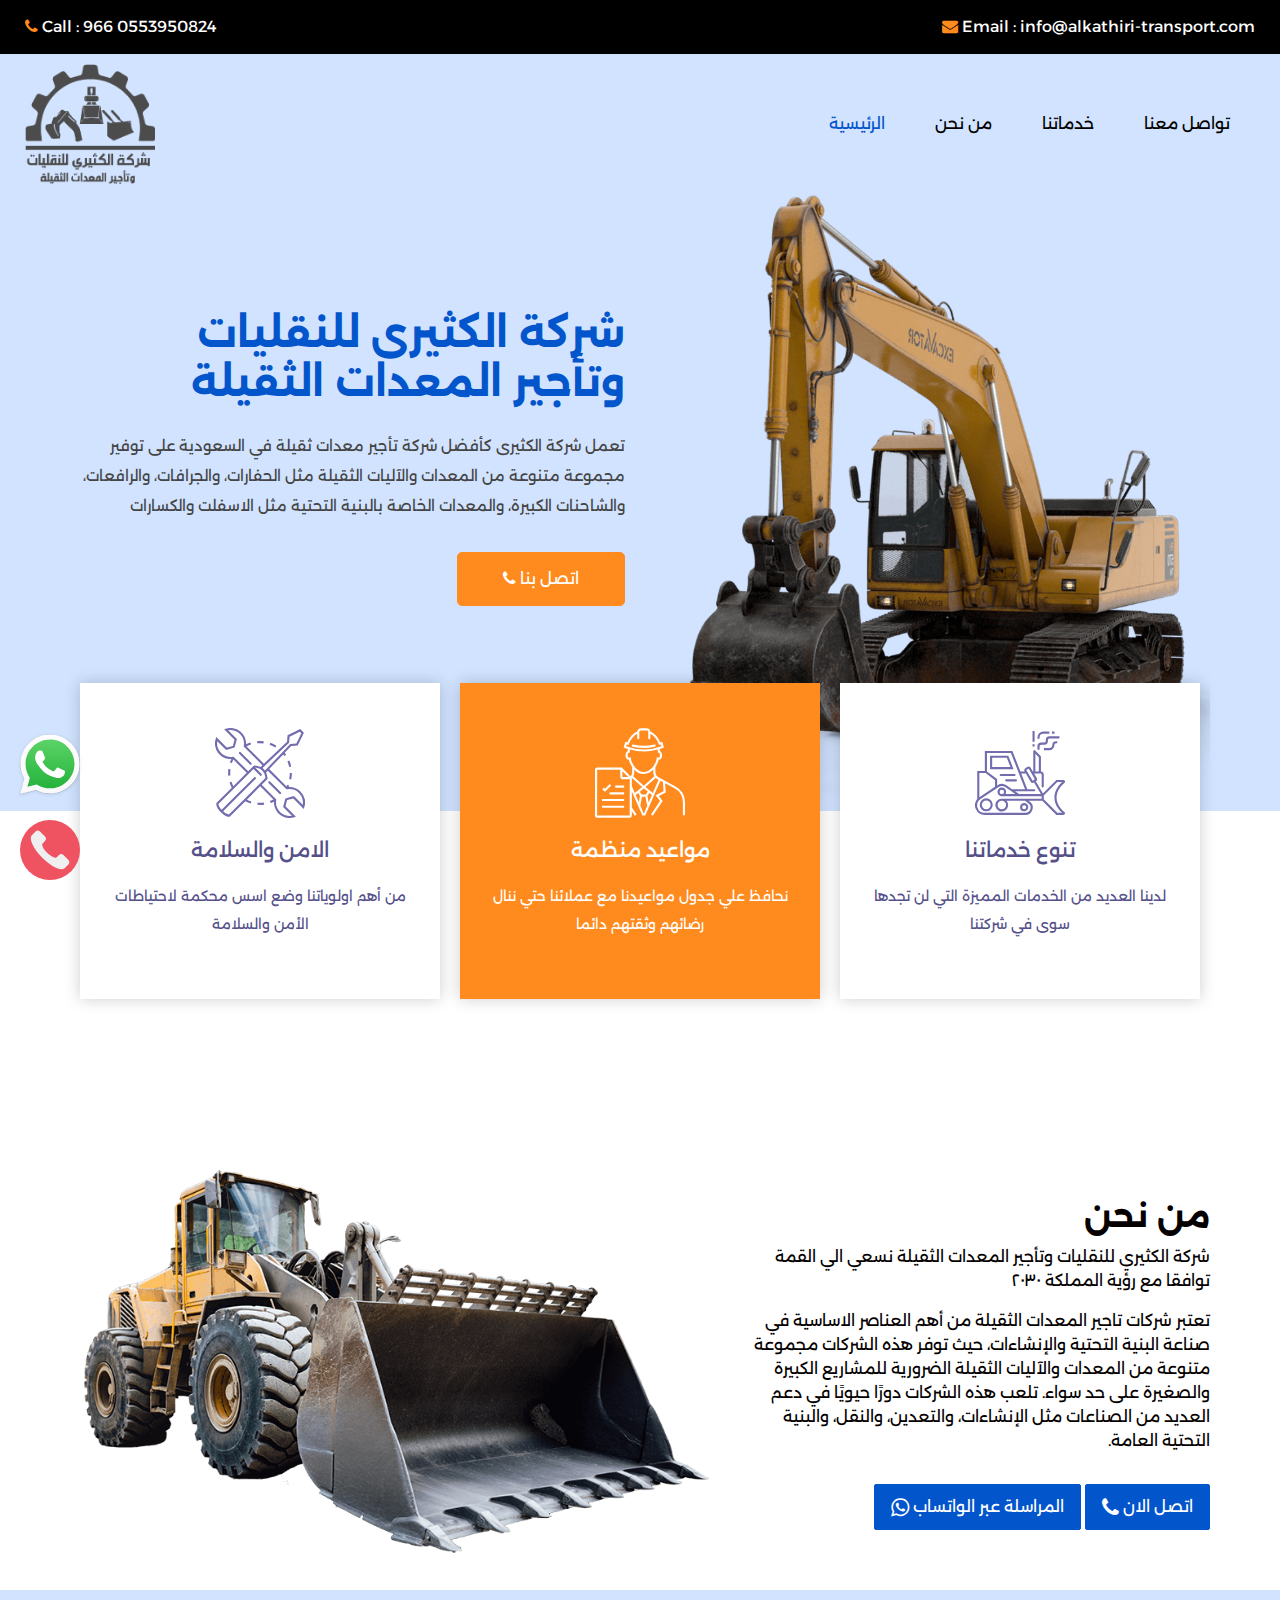
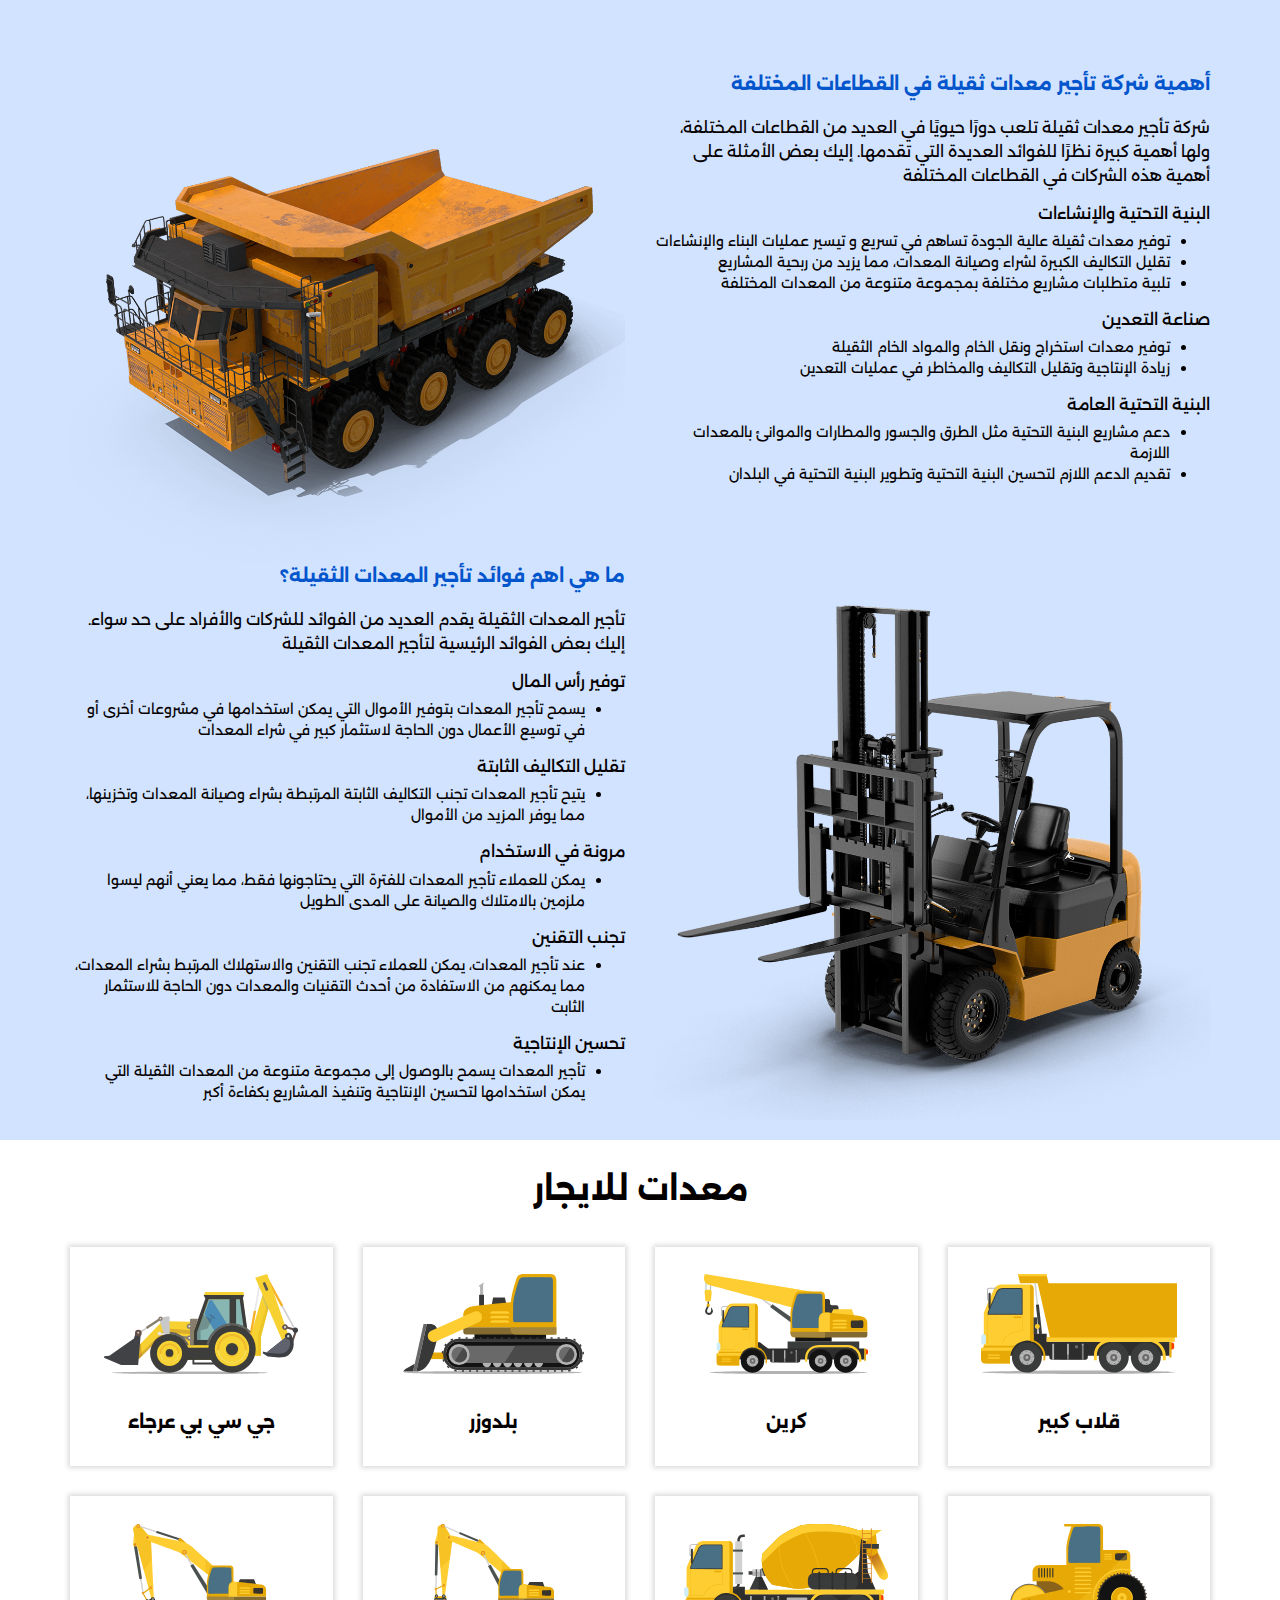
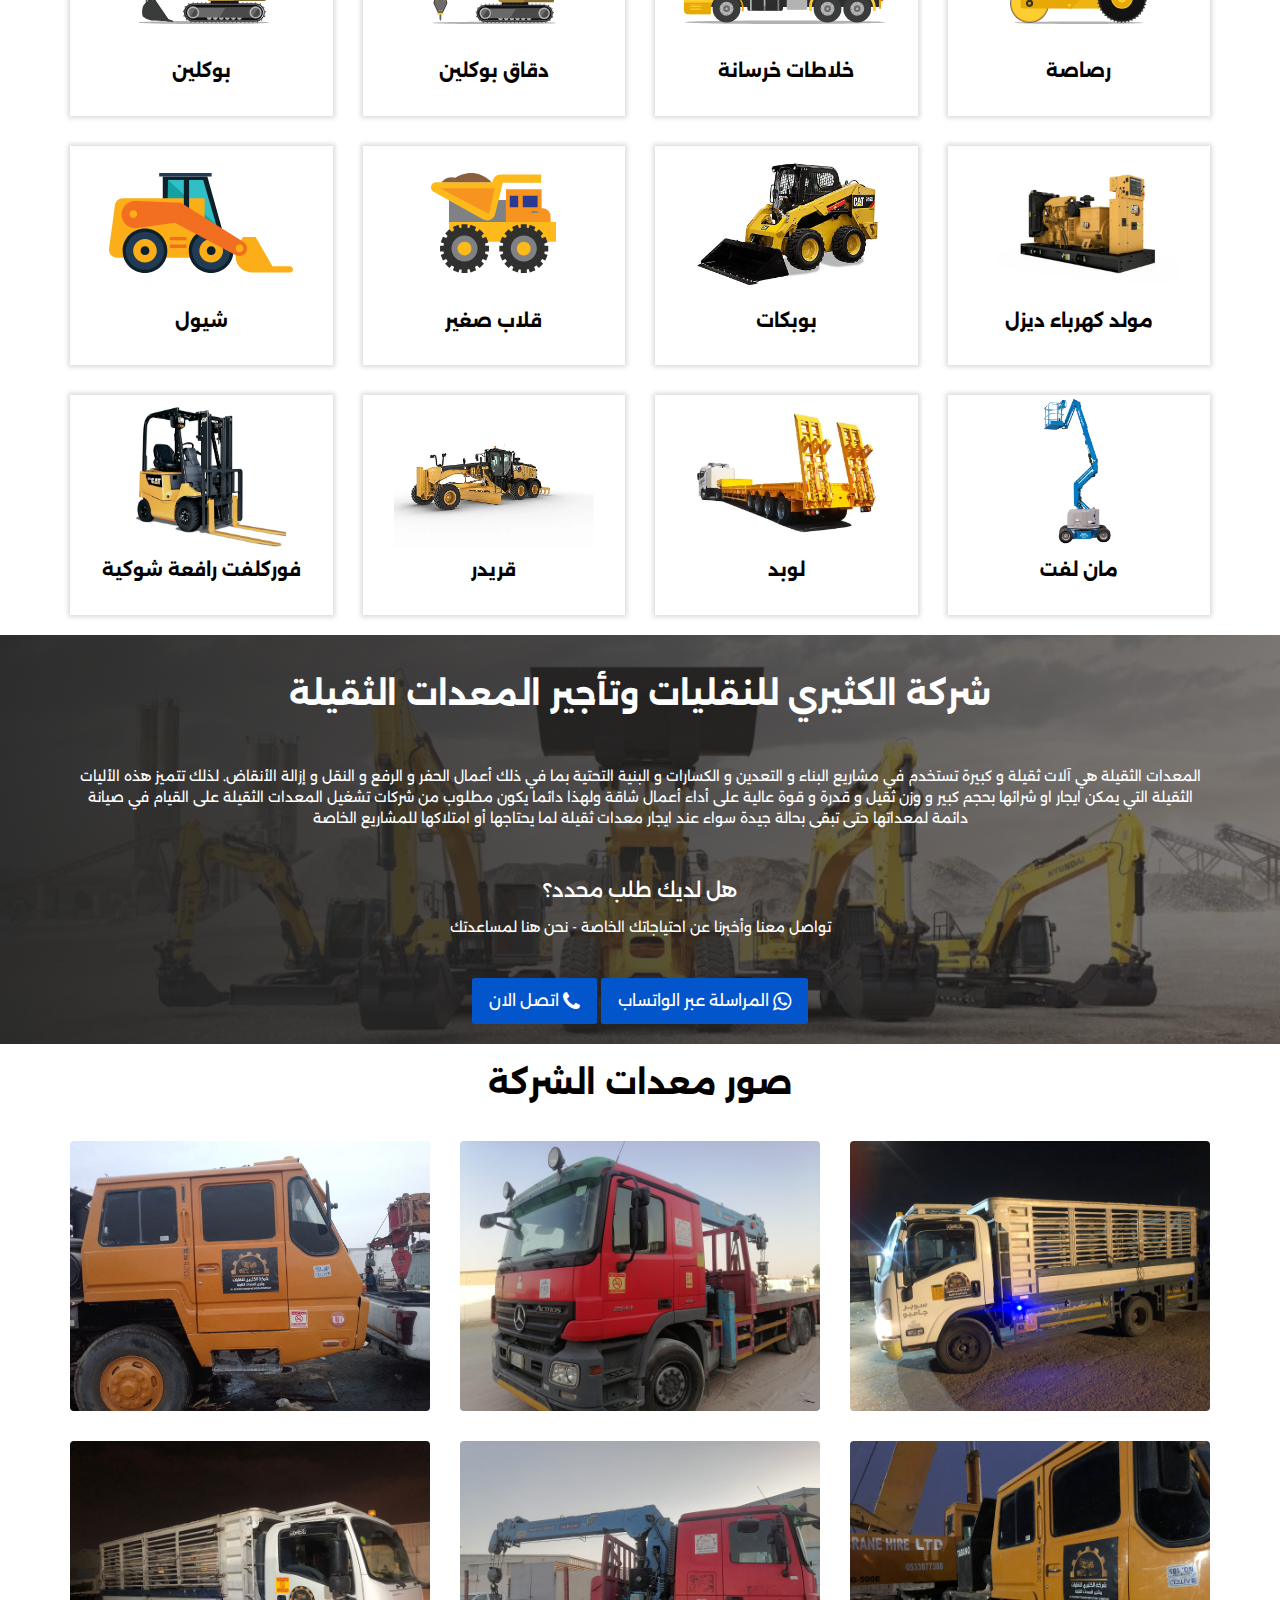
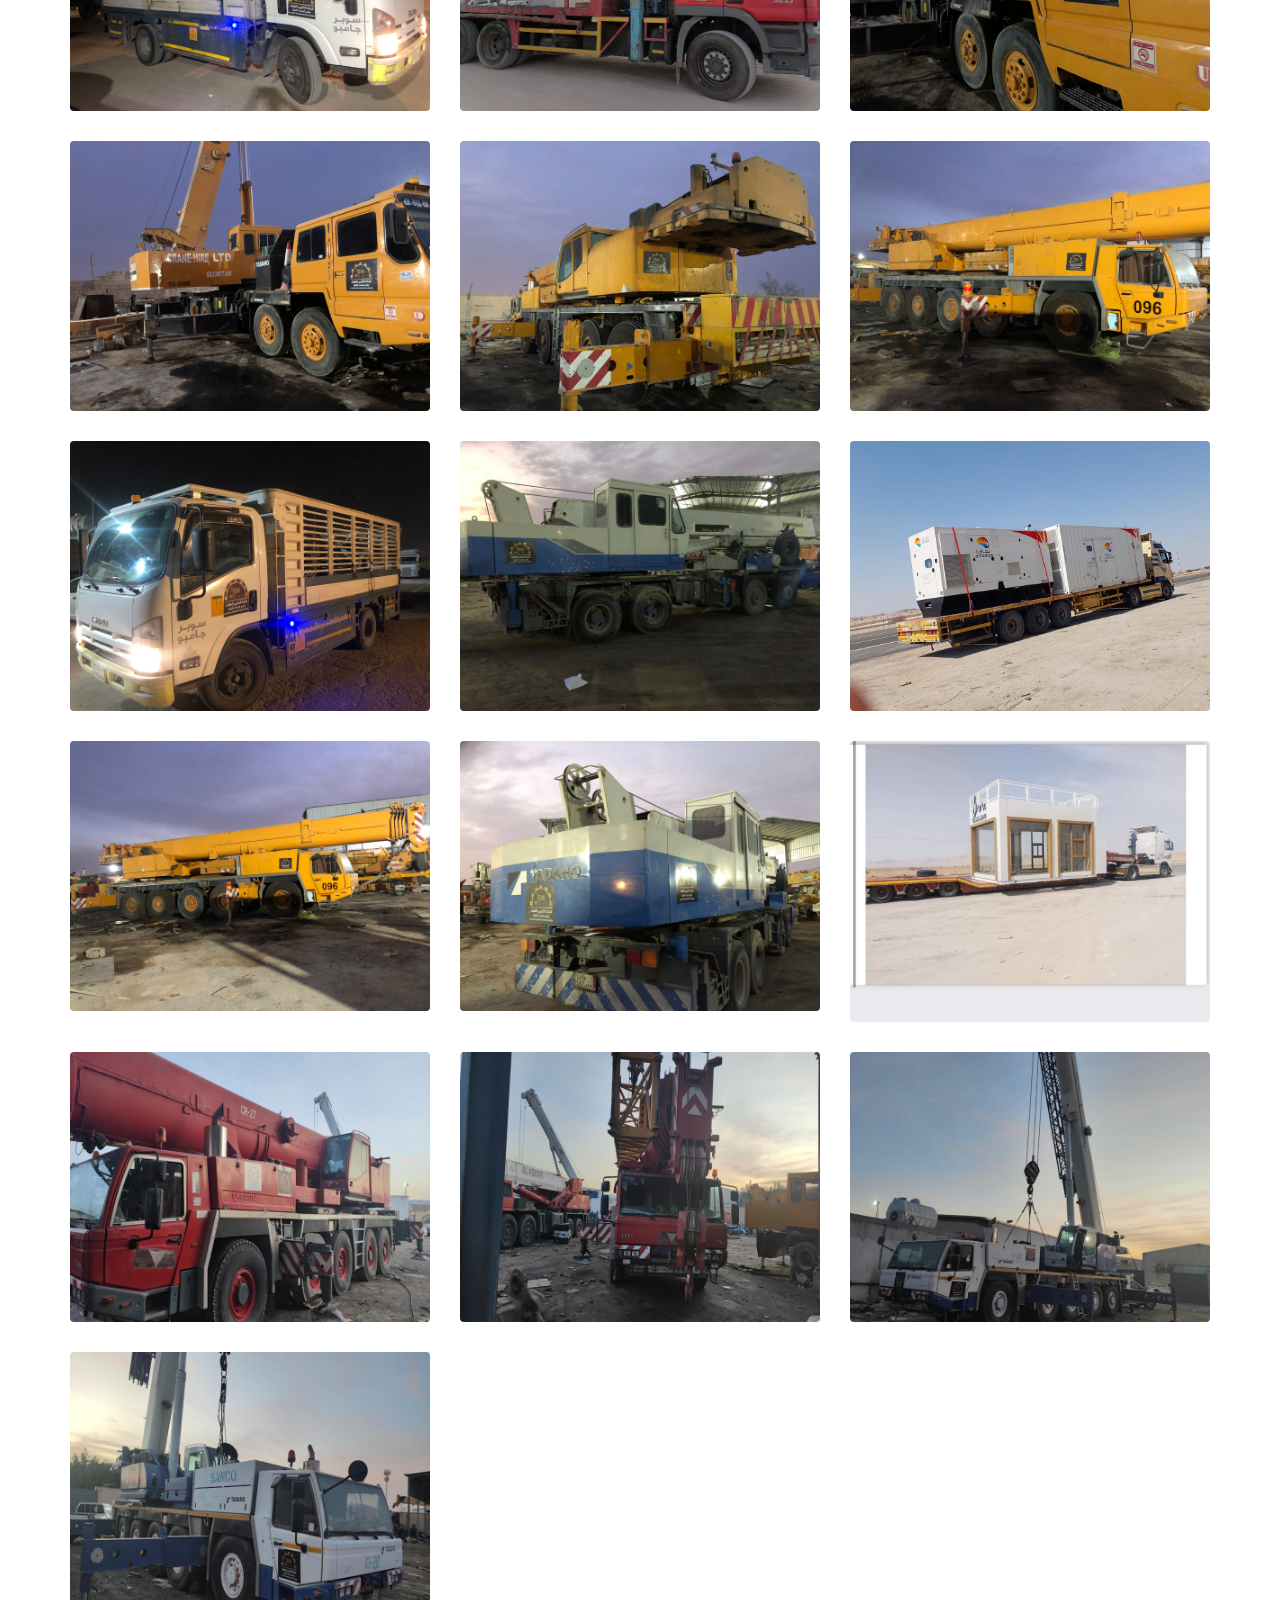
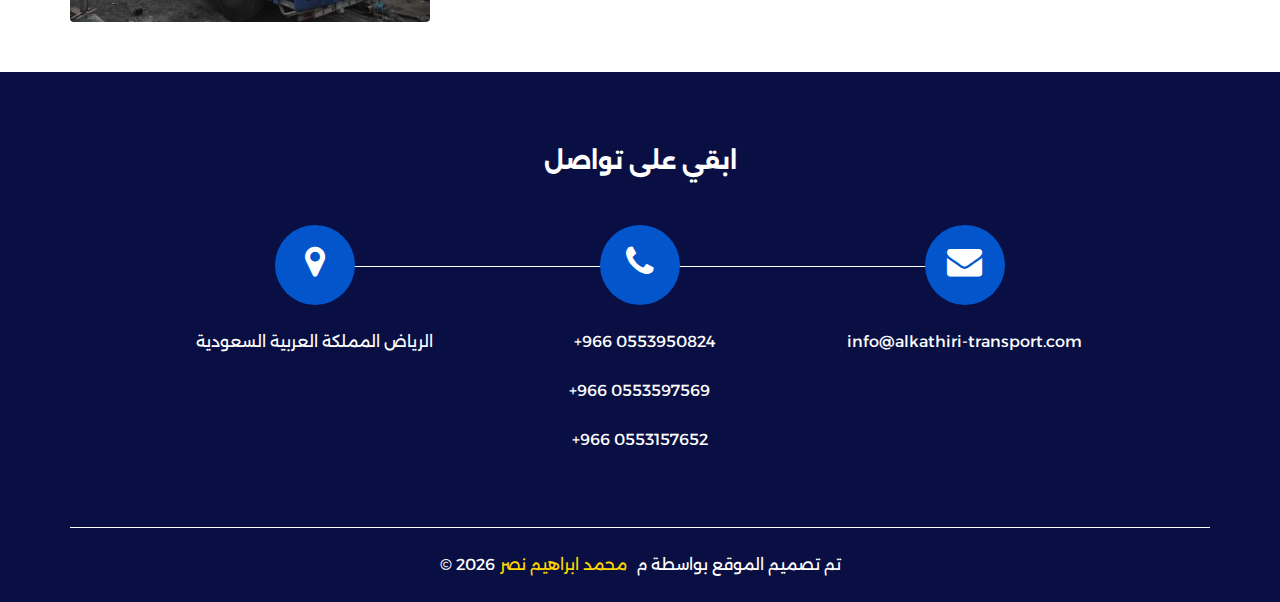
==== commit a0515cdc: "Html Css Page" ====
--- a/index.html
+++ b/index.html
@@ -765,7 +765,7 @@
     <div class="container">
       <p>
         &copy; <span id="displayDateYear"></span>تم تصميم الموقع بواسطة م
-        <a href="tel:0543632887" style="color: gold; margin: 0 5px;">محمود نصر</a>
+        <a href="tel:0543632887" style="color: gold; margin: 0 5px;">محمد ابراهيم نصر</a>
       </p>
     </div>
   </footer>
